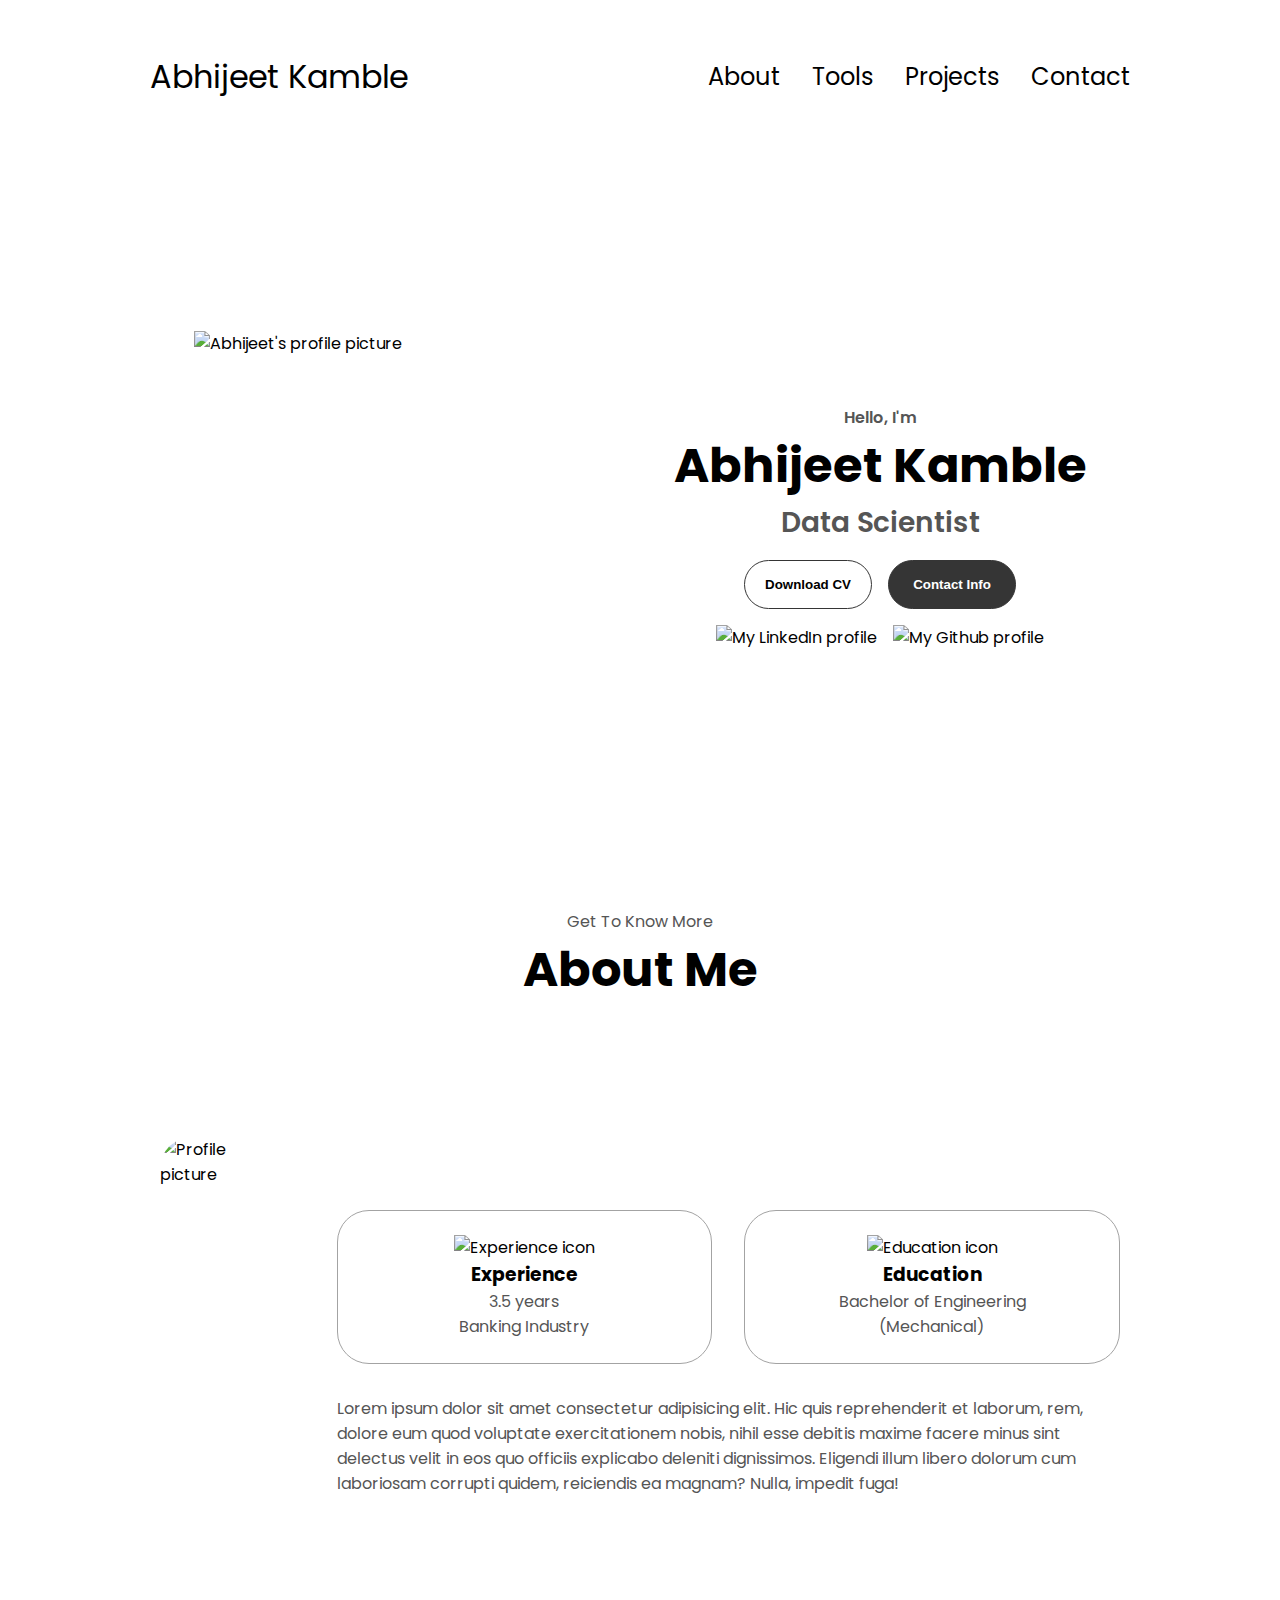
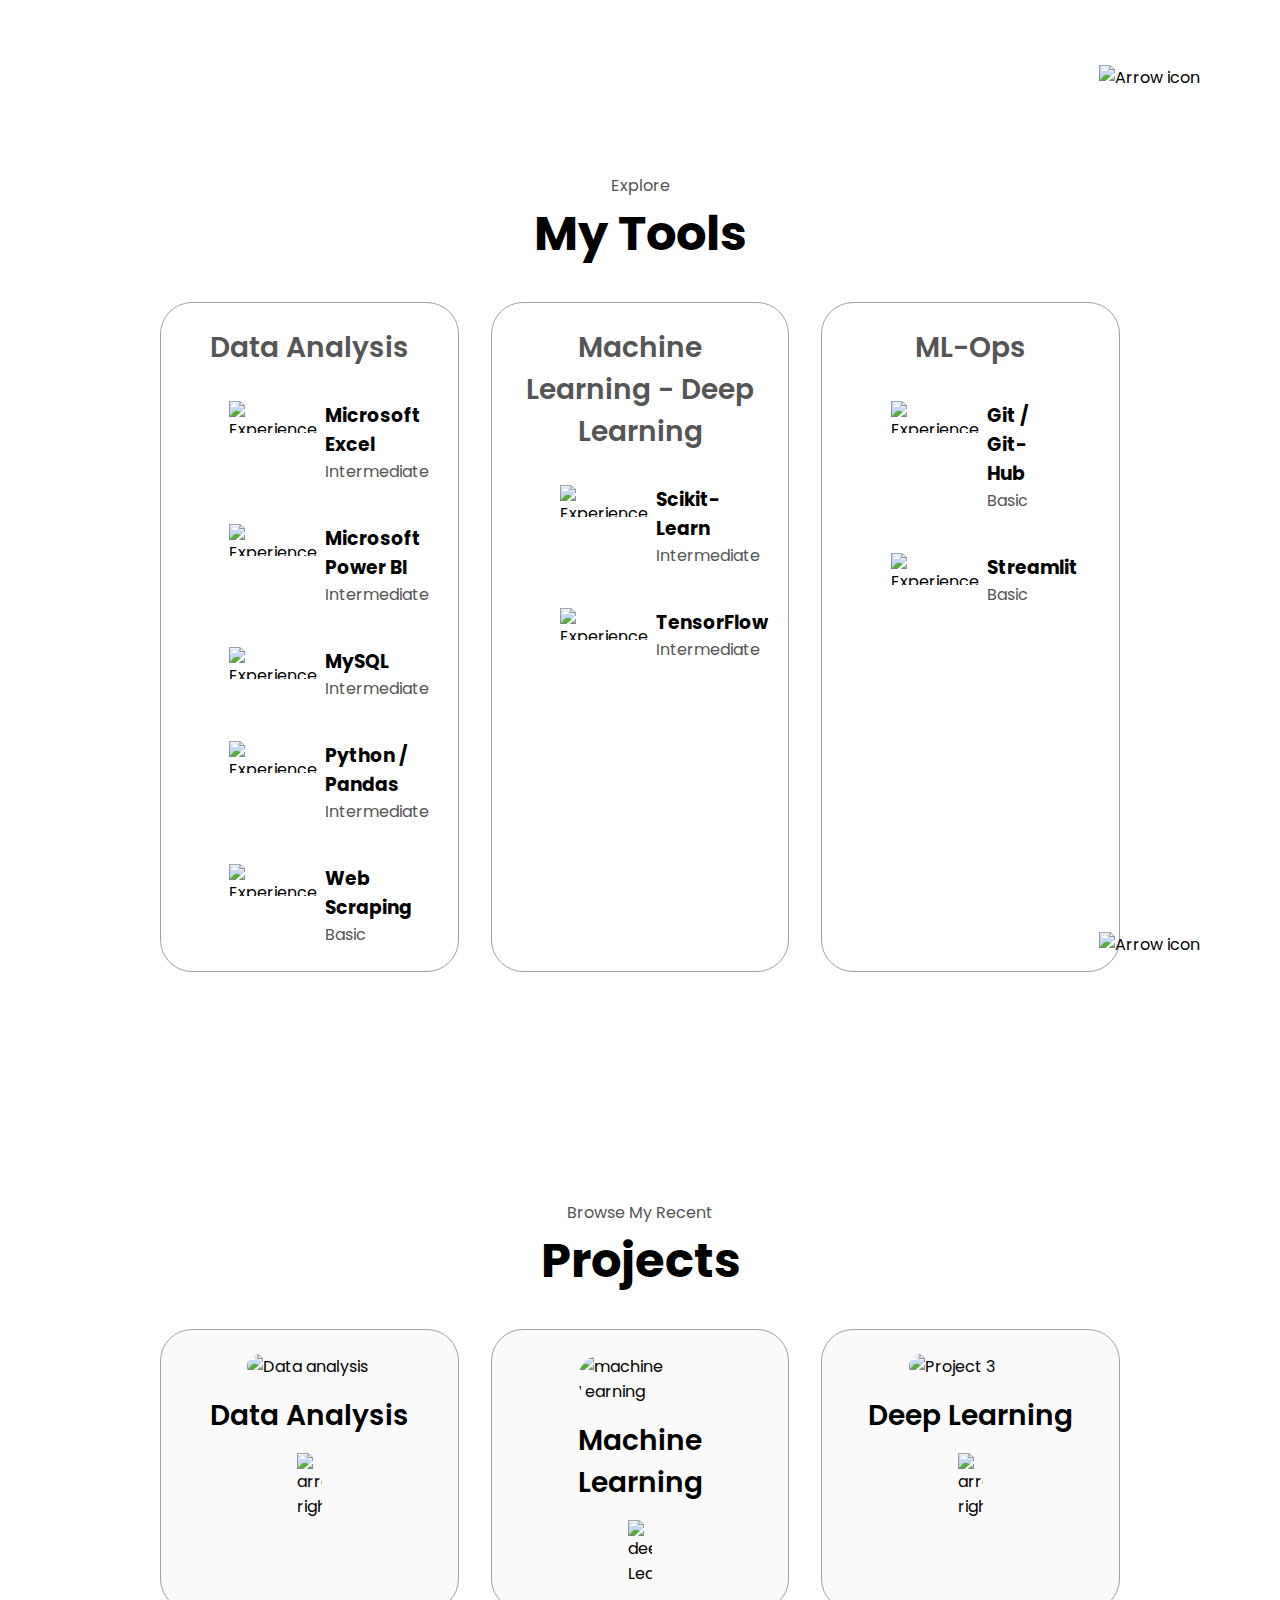
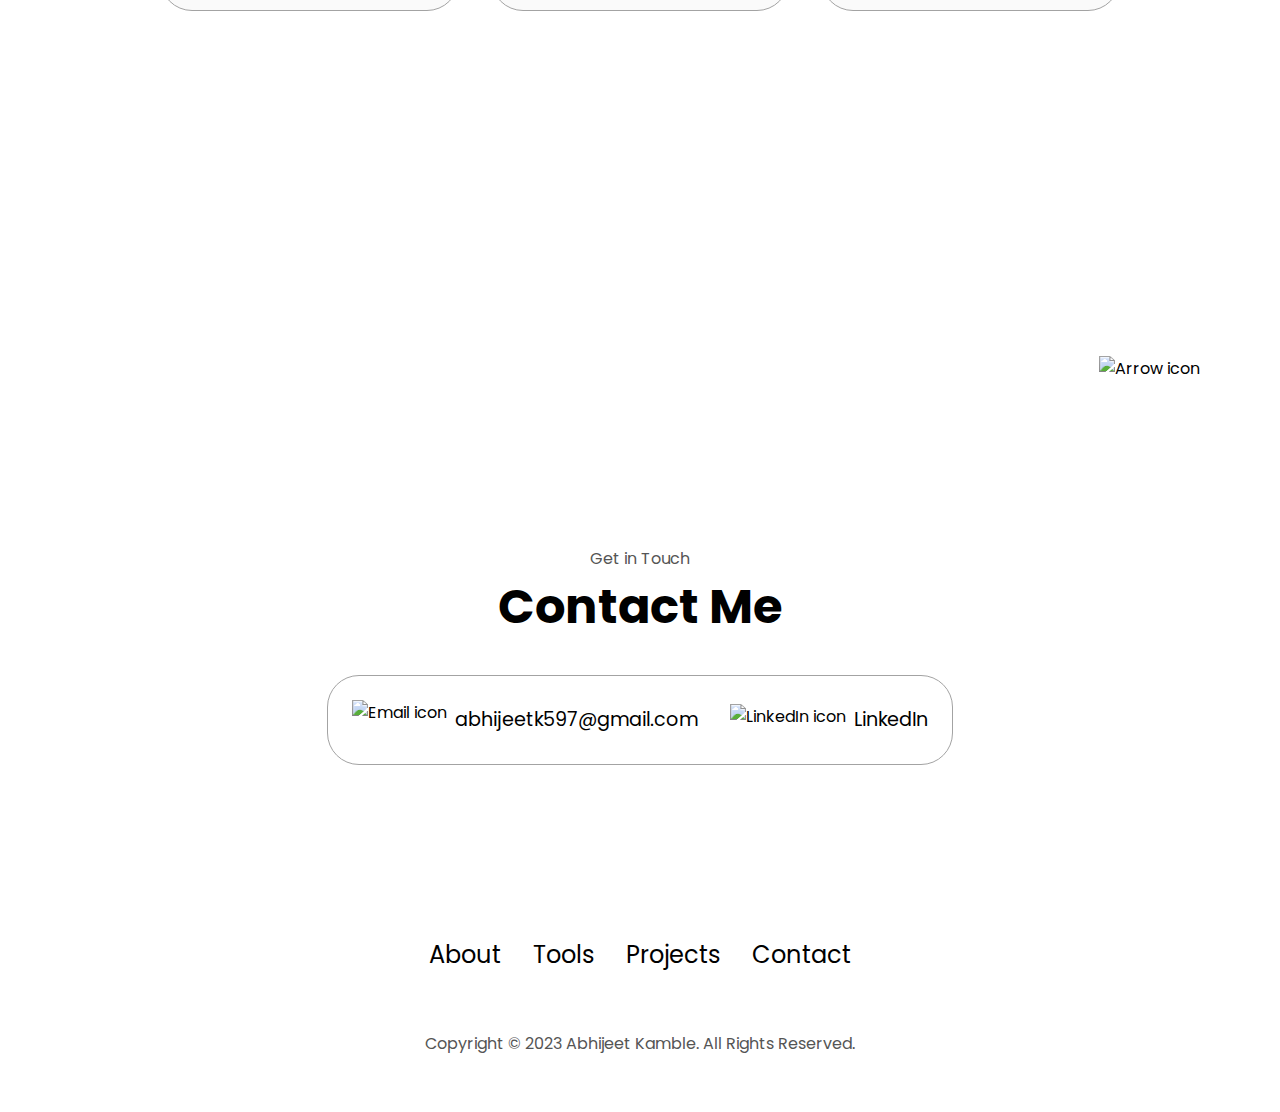
==== index.html @ ee38d115 "dl and ml pages linked" ====
<!DOCTYPE html>
<html lang="en">
  <head>
    <meta charset="UTF-8" />
    <meta http-equiv="X-UA-Compatible" content="IE=edge" />
    <meta name="viewport" content="width=device-width, initial-scale=1.0" />
    <title>My Portfolio</title>
    <link rel="stylesheet" href="style.css" />
    <link rel="stylesheet" href="mediaqueries.css" />
  </head>
  <body>
    <nav id="desktop-nav">
      <div class="logo">Abhijeet Kamble</div>
      <div>
        <ul class="nav-links">
          <li><a href="#about">About</a></li>
          <li><a href="#experience">Tools</a></li>
          <li><a href="#projects">Projects</a></li>
          <li><a href="#contact">Contact</a></li>
        </ul>
      </div>
    </nav>
    <nav id="hamburger-nav">
      <div class="logo">John Doe</div>
      <div class="hamburger-menu">
        <div class="hamburger-icon" onclick="toggleMenu()">
          <span></span>
          <span></span>
          <span></span>
        </div>
        <div class="menu-links">
          <li><a href="#about" onclick="toggleMenu()">About</a></li>
          <li><a href="#experience" onclick="toggleMenu()">Tools</a></li>
          <li><a href="#projects" onclick="toggleMenu()">Projects</a></li>
          <li><a href="#contact" onclick="toggleMenu()">Contact</a></li>
        </div>
      </div>
    </nav>
    <section id="profile">
      <div class="section__pic-container">
        <img src="./assets/profile-pic.png" alt="Abhijeet's profile picture" />
      </div>
      <div class="section__text">
        <p class="section__text__p1">Hello, I'm</p>
        <h1 class="title">Abhijeet Kamble</h1>
        <p class="section__text__p2">Data Scientist</p>
        <div class="btn-container">
          <button
            class="btn btn-color-2"
            onclick="window.open('./assets/resume-example.pdf')"
          >
            Download CV
          </button>
          <button class="btn btn-color-1" onclick="location.href='./#contact'">
            Contact Info
          </button>
        </div>
        <div id="socials-container">
          <img
            src="./assets/linkedin.png"
            alt="My LinkedIn profile"
            class="icon"
            onclick="location.href='https://www.linkedin.com/in/abhijeetk597/'"
          />
          <img
            src="./assets/github.png"
            alt="My Github profile"
            class="icon"
            onclick="location.href='https://github.com/abhijeetk597'"
          />
        </div>
      </div>
    </section>
    <section id="about">
      <p class="section__text__p1">Get To Know More</p>
      <h1 class="title">About Me</h1>
      <div class="section-container">
        <div class="section__pic-container">
          <img
            src="./assets/about-pic.png"
            alt="Profile picture"
            class="about-pic"
          />
        </div>
        <div class="about-details-container">
          <div class="about-containers">
            <div class="details-container">
              <img
                src="./assets/experience.png"
                alt="Experience icon"
                class="icon"
              />
              <h3>Experience</h3>
              <p>3.5 years <br />Banking Industry</p>
            </div>
            <div class="details-container">
              <img
                src="./assets/education.png"
                alt="Education icon"
                class="icon"
              />
              <h3>Education</h3>
              <p>Bachelor of Engineering<br />(Mechanical)</p>
            </div>
          </div>
          <div class="text-container">
            <p>
              Lorem ipsum dolor sit amet consectetur adipisicing elit. Hic quis
              reprehenderit et laborum, rem, dolore eum quod voluptate
              exercitationem nobis, nihil esse debitis maxime facere minus sint
              delectus velit in eos quo officiis explicabo deleniti dignissimos.
              Eligendi illum libero dolorum cum laboriosam corrupti quidem,
              reiciendis ea magnam? Nulla, impedit fuga!
            </p>
          </div>
        </div>
      </div>
      <img
        src="./assets/arrow.png"
        alt="Arrow icon"
        class="icon arrow"
        onclick="location.href='./#experience'"
      />
    </section>
    <section id="experience">
      <p class="section__text__p1">Explore</p>
      <h1 class="title">My Tools</h1>
      <div class="experience-details-container">
        <div class="about-containers">
          <div class="details-container">
            <h2 class="experience-sub-title">Data Analysis</h2>
            <div class="article-container">
              <article>
                <img
                  src="./assets/checkmark.png"
                  alt="Experience icon"
                  class="icon"
                />
                <div>
                  <h3>Microsoft Excel</h3>
                  <p>Intermediate</p>
                </div>
              </article>
              <article>
                <img
                  src="./assets/checkmark.png"
                  alt="Experience icon"
                  class="icon"
                />
                <div>
                  <h3>Microsoft Power BI</h3>
                  <p>Intermediate</p>
                </div>
              </article>
              <article>
                <img
                  src="./assets/checkmark.png"
                  alt="Experience icon"
                  class="icon"
                />
                <div>
                  <h3>MySQL</h3>
                  <p>Intermediate</p>
                </div>
              </article>
              <article>
                <img
                  src="./assets/checkmark.png"
                  alt="Experience icon"
                  class="icon"
                />
                <div>
                  <h3>Python / Pandas</h3>
                  <p>Intermediate</p>
                </div>
              </article>
              <article>
                <img
                  src="./assets/checkmark.png"
                  alt="Experience icon"
                  class="icon"
                />
                <div>
                  <h3>Web Scraping</h3>
                  <p>Basic</p>
                </div>
              </article>

            </div>
          </div>
          <div class="details-container">
            <h2 class="experience-sub-title">Machine Learning - Deep Learning</h2>
            <div class="article-container">
              <article>
                <img
                  src="./assets/checkmark.png"
                  alt="Experience icon"
                  class="icon"
                />
                <div>
                  <h3>Scikit-Learn</h3>
                  <p>Intermediate</p>
                </div>
              </article>
              <article>
                <img
                  src="./assets/checkmark.png"
                  alt="Experience icon"
                  class="icon"
                />
                <div>
                  <h3>TensorFlow</h3>
                  <p>Intermediate</p>
                </div>
              </article>

            </div>
          </div>
          <div class="details-container">
            <h2 class="experience-sub-title">ML-Ops</h2>
            <div class="article-container">
              <article>
                <img
                  src="./assets/checkmark.png"
                  alt="Experience icon"
                  class="icon"
                />
                <div>
                  <h3>Git / Git-Hub</h3>
                  <p>Basic</p>
                </div>
              </article>
              <article>
                <img
                  src="./assets/checkmark.png"
                  alt="Experience icon"
                  class="icon"
                />
                <div>
                  <h3>Streamlit</h3>
                  <p>Basic</p>
                </div>
              </article>

            </div>
          </div>
        </div>
      </div>
      <img
        src="./assets/arrow.png"
        alt="Arrow icon"
        class="icon arrow"
        onclick="location.href='./#projects'"
      />
    </section>
    <section id="projects">
      <p class="section__text__p1">Browse My Recent</p>
      <h1 class="title">Projects</h1>
      <div class="experience-details-container">
        <div class="about-containers">
          <div class="details-container color-container">
            <div class="article-container">
              <img
                src="./assets/da.png"
                alt="Data analysis"
                class="project-img"
              />
            </div>
            <h2 class="experience-sub-title project-title">Data Analysis</h2>
            <div class="btn-container">
                <img 
                  src="./assets/arrow-right.png"
                  alt="arrow-right" 
                  class="next"
                  onclick="location.href='da.html', target='_blank'">
            </div>
          </div>
          <div class="details-container color-container">
            <div class="article-container">
              <img
                src="./assets/ml.png"
                alt="machine Learning"
                class="project-img"
              />
            </div>
            <h2 class="experience-sub-title project-title">Machine Learning</h2>
            <div class="btn-container">
              <img 
                  src="./assets/arrow-right.png"
                  alt="deep Learning" 
                  class="next"
                  onclick="location.href='ml.html', target='_blank'">
            </div>
          </div>
          <div class="details-container color-container">
            <div class="article-container">
              <img
                src="./assets/dl.png"
                alt="Project 3"
                class="project-img"
              />
            </div>
            <h2 class="experience-sub-title project-title">Deep Learning</h2>
            <div class="btn-container">
              <img 
              src="./assets/arrow-right.png"
              alt="arrow-right" 
              class="next"
              onclick="location.href='dl.html', target='_blank'">
              
            </div>
          </div>
        </div>
      </div>
      <img
        src="./assets/arrow.png"
        alt="Arrow icon"
        class="icon arrow"
        onclick="location.href='./#contact'"
      />
    </section>
    <section id="contact">
      <p class="section__text__p1">Get in Touch</p>
      <h1 class="title">Contact Me</h1>
      <div class="contact-info-upper-container">
        <div class="contact-info-container">
          <img
            src="./assets/email.png"
            alt="Email icon"
            class="icon contact-icon email-icon"
          />
          <p><a href="mailto:abhijeetk597@gmail.com">abhijeetk597@gmail.com</a></p>
        </div>
        <div class="contact-info-container">
          <img
            src="./assets/linkedin.png"
            alt="LinkedIn icon"
            class="icon contact-icon"
          />
          <p><a href="https://www.linkedin.com/abhijeetk597">LinkedIn</a></p>
        </div>
      </div>
    </section>
    <footer>
      <nav>
        <div class="nav-links-container">
          <ul class="nav-links">
            <li><a href="#about">About</a></li>
            <li><a href="#experience">Tools</a></li>
            <li><a href="#projects">Projects</a></li>
            <li><a href="#contact">Contact</a></li>
          </ul>
        </div>
      </nav>
      <p>Copyright &#169; 2023 Abhijeet Kamble. All Rights Reserved.</p>
    </footer>
    <script src="script.js"></script>
  </body>
</html>
---- style.css ----
/* GENERAL */

@import url("https://fonts.googleapis.com/css2?family=Poppins:wght@300;400;500;600&display=swap");

* {
  margin: 0;
  padding: 0;
}

body {
  font-family: "Poppins", sans-serif;
}

html {
  scroll-behavior: smooth;
}

p {
  color: rgb(85, 85, 85);
}

/* TRANSITION */

a,
.btn {
  transition: all 300ms ease;
}

/* DESKTOP NAV */

nav,
.nav-links {
  display: flex;
}

nav {
  justify-content: space-around;
  align-items: center;
  height: 17vh;
}

.nav-links {
  gap: 2rem;
  list-style: none;
  font-size: 1.5rem;
}

a {
  color: black;
  text-decoration: none;
  text-decoration-color: white;
}

a:hover {
  color: grey;
  text-decoration: underline;
  text-underline-offset: 1rem;
  text-decoration-color: rgb(181, 181, 181);
}

.logo {
  font-size: 2rem;
}

.logo:hover {
  cursor: default;
}

/* HAMBURGER MENU */

#hamburger-nav {
  display: none;
}

.hamburger-menu {
  position: relative;
  display: inline-block;
}

.hamburger-icon {
  display: flex;
  flex-direction: column;
  justify-content: space-between;
  height: 24px;
  width: 30px;
  cursor: pointer;
}

.hamburger-icon span {
  width: 100%;
  height: 2px;
  background-color: black;
  transition: all 0.3 ease-in-out;
}

.menu-links {
  position: absolute;
  top: 100%;
  right: 0;
  background-color: white;
  width: fit-content;
  max-height: 0;
  overflow: hidden;
  transition: all 0.3 ease-in-out;
}

.menu-links a {
  display: block;
  padding: 10px;
  text-align: center;
  font-size: 1.5rem;
  color: black;
  text-decoration: none;
  transition: all 0.3 ease-in-out;
}

.menu-links li {
  list-style: none;
}

.menu-links.open {
  max-height: 300px;
}

.hamburger-icon.open span:first-child {
  transform: rotate(45deg) translate(10px, 5px);
}

.hamburger-icon.open span:nth-child(2) {
  opacity: 0;
}

.hamburger-icon.open span:last-child {
  transform: rotate(-45deg) translate(10px, -5px);
}

.hamburger-icon span:first-child {
  transform: none;
}

.hamburger-icon span:first-child {
  opacity: 1;
}

.hamburger-icon span:first-child {
  transform: none;
}

/* SECTIONS */

section {
  padding-top: 4vh;
  height: 96vh;
  margin: 0 10rem;
  box-sizing: border-box;
  min-height: fit-content;
}

.section-container {
  display: flex;
}

/* PROFILE SECTION */

#profile {
  display: flex;
  justify-content: center;
  gap: 5rem;
  height: 80vh;
}

.section__pic-container {
  display: flex;
  height: 400px;
  width: 400px;
  margin: auto 0;
}

.section__text {
  align-self: center;
  text-align: center;
}

.section__text p {
  font-weight: 600;
}

.section__text__p1 {
  text-align: center;
}

.section__text__p2 {
  font-size: 1.75rem;
  margin-bottom: 1rem;
}

.title {
  font-size: 3rem;
  text-align: center;
}

#socials-container {
  display: flex;
  justify-content: center;
  margin-top: 1rem;
  gap: 1rem;
}

/* ICONS */

.icon {
  cursor: pointer;
  height: 2rem;
}

/* BUTTONS */

.btn-container {
  display: flex;
  justify-content: center;
  gap: 1rem;
}

.btn {
  font-weight: 600;
  transition: all 300ms ease;
  padding: 1rem;
  width: 8rem;
  border-radius: 2rem;
}

.btn-color-1,
.btn-color-2 {
  border: rgb(53, 53, 53) 0.1rem solid;
}

.btn-color-1:hover,
.btn-color-2:hover {
  cursor: pointer;
}

.btn-color-1,
.btn-color-2:hover {
  background: rgb(53, 53, 53);
  color: white;
}

.btn-color-1:hover {
  background: rgb(0, 0, 0);
}

.btn-color-2 {
  background: none;
}

.btn-color-2:hover {
  border: rgb(255, 255, 255) 0.1rem solid;
}

.btn-container {
  gap: 1rem;
}

/* ABOUT SECTION */

#about {
  position: relative;
}

.about-containers {
  gap: 2rem;
  margin-bottom: 2rem;
  margin-top: 2rem;
}

.about-details-container {
  justify-content: center;
  flex-direction: column;
}

.about-containers,
.about-details-container {
  display: flex;
}

.about-pic {
  border-radius: 2rem;
}

.arrow {
  position: absolute;
  right: -5rem;
  bottom: 2.5rem;
}

.details-container {
  padding: 1.5rem;
  flex: 1;
  background: white;
  border-radius: 2rem;
  border: rgb(53, 53, 53) 0.1rem solid;
  border-color: rgb(163, 163, 163);
  text-align: center;
}

.section-container {
  gap: 4rem;
  height: 80%;
}

.section__pic-container {
  height: 400px;
  width: 400px;
  margin: auto 0;
}

/* EXPERIENCE SECTION */

#experience {
  position: relative;
}

.experience-sub-title {
  color: rgb(85, 85, 85);
  font-weight: 600;
  font-size: 1.75rem;
  margin-bottom: 2rem;
}

.experience-details-container {
  display: flex;
  justify-content: center;
  flex-direction: column;
}

.article-container {
  display: flex;
  text-align: initial;
  flex-wrap: wrap;
  flex-direction: row;
  gap: 2.5rem;
  justify-content: space-around;
}

article {
  display: flex;
  width: 10rem;
  justify-content: flex-start;
  gap: 0.5rem;
}

article .icon {
  cursor: default;
}

/* PROJECTS SECTION */

#projects {
  position: relative;
  margin-top: 10rem;
}

.color-container {
  border-color: rgb(163, 163, 163);
  background: rgb(250, 250, 250);
}

.project-img {
  border-radius: 2rem;
  width: 50%;
  height: 50%;
}

.project-title {
  margin: 1rem;
  color: black;
}

.project-btn {
  color: black;
  border-color: rgb(163, 163, 163);
}

.next {
  width: 10%;
  height: 10%;
}
/* CONTACT */

#contact {
  display: flex;
  justify-content: center;
  flex-direction: column;
  height: 50vh;
}

.contact-info-upper-container {
  display: flex;
  justify-content: center;
  border-radius: 2rem;
  border: rgb(53, 53, 53) 0.1rem solid;
  border-color: rgb(163, 163, 163);
  background: (250, 250, 250);
  margin: 2rem auto;
  padding: 0.5rem;
}

.contact-info-container {
  display: flex;
  align-items: center;
  justify-content: center;
  gap: 0.5rem;
  margin: 1rem;
}

.contact-info-container p {
  font-size: larger;
}

.contact-icon {
  cursor: default;
}

.email-icon {
  height: 2.5rem;
}

/* FOOTER SECTION */

footer {
  height: 26vh;
  margin: 0 1rem;
}

footer p {
  text-align: center;
}

/* Data Analysis */
.back {
  width: 40px;
  height: 40px;
}
---- mediaqueries.css ----
@media screen and (max-width: 1200px) {
    #desktop-nav{
        display: none;
    }
    #hamburger-nav{
        display: flex;
    }
}
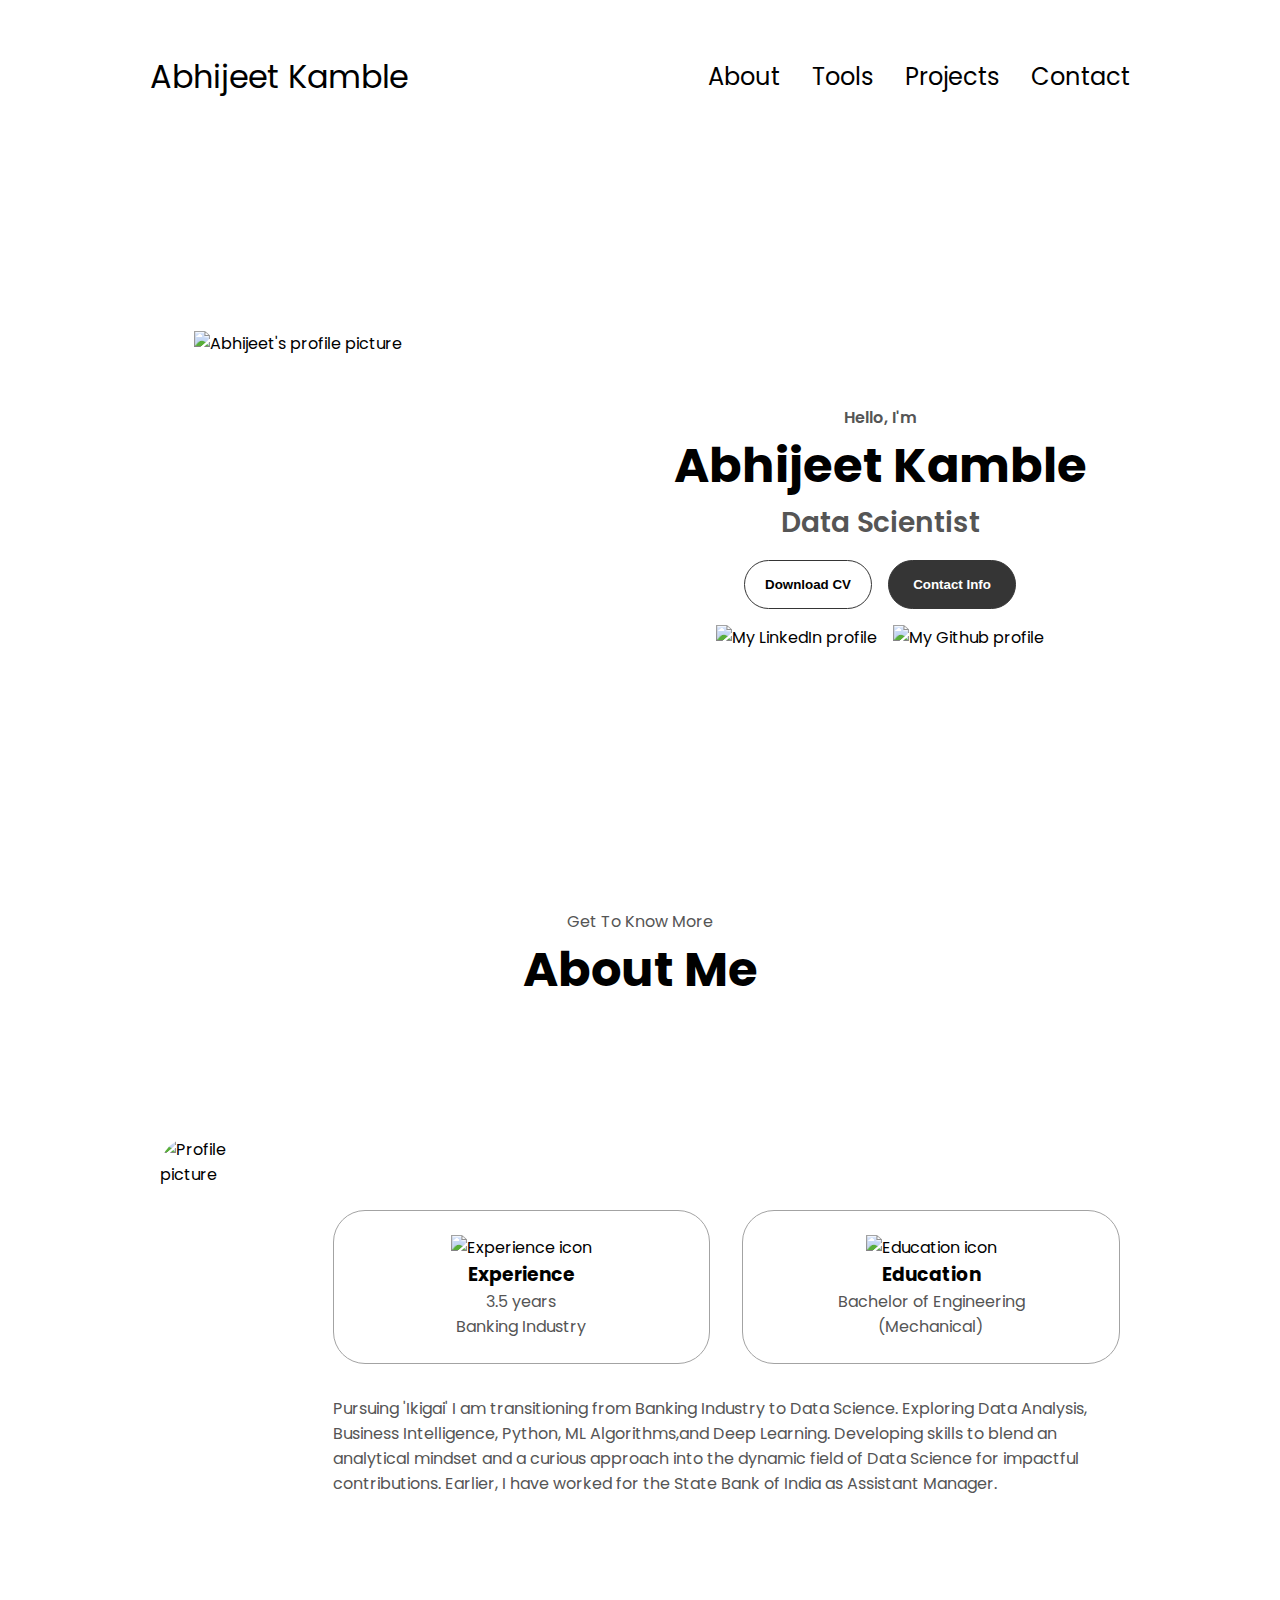
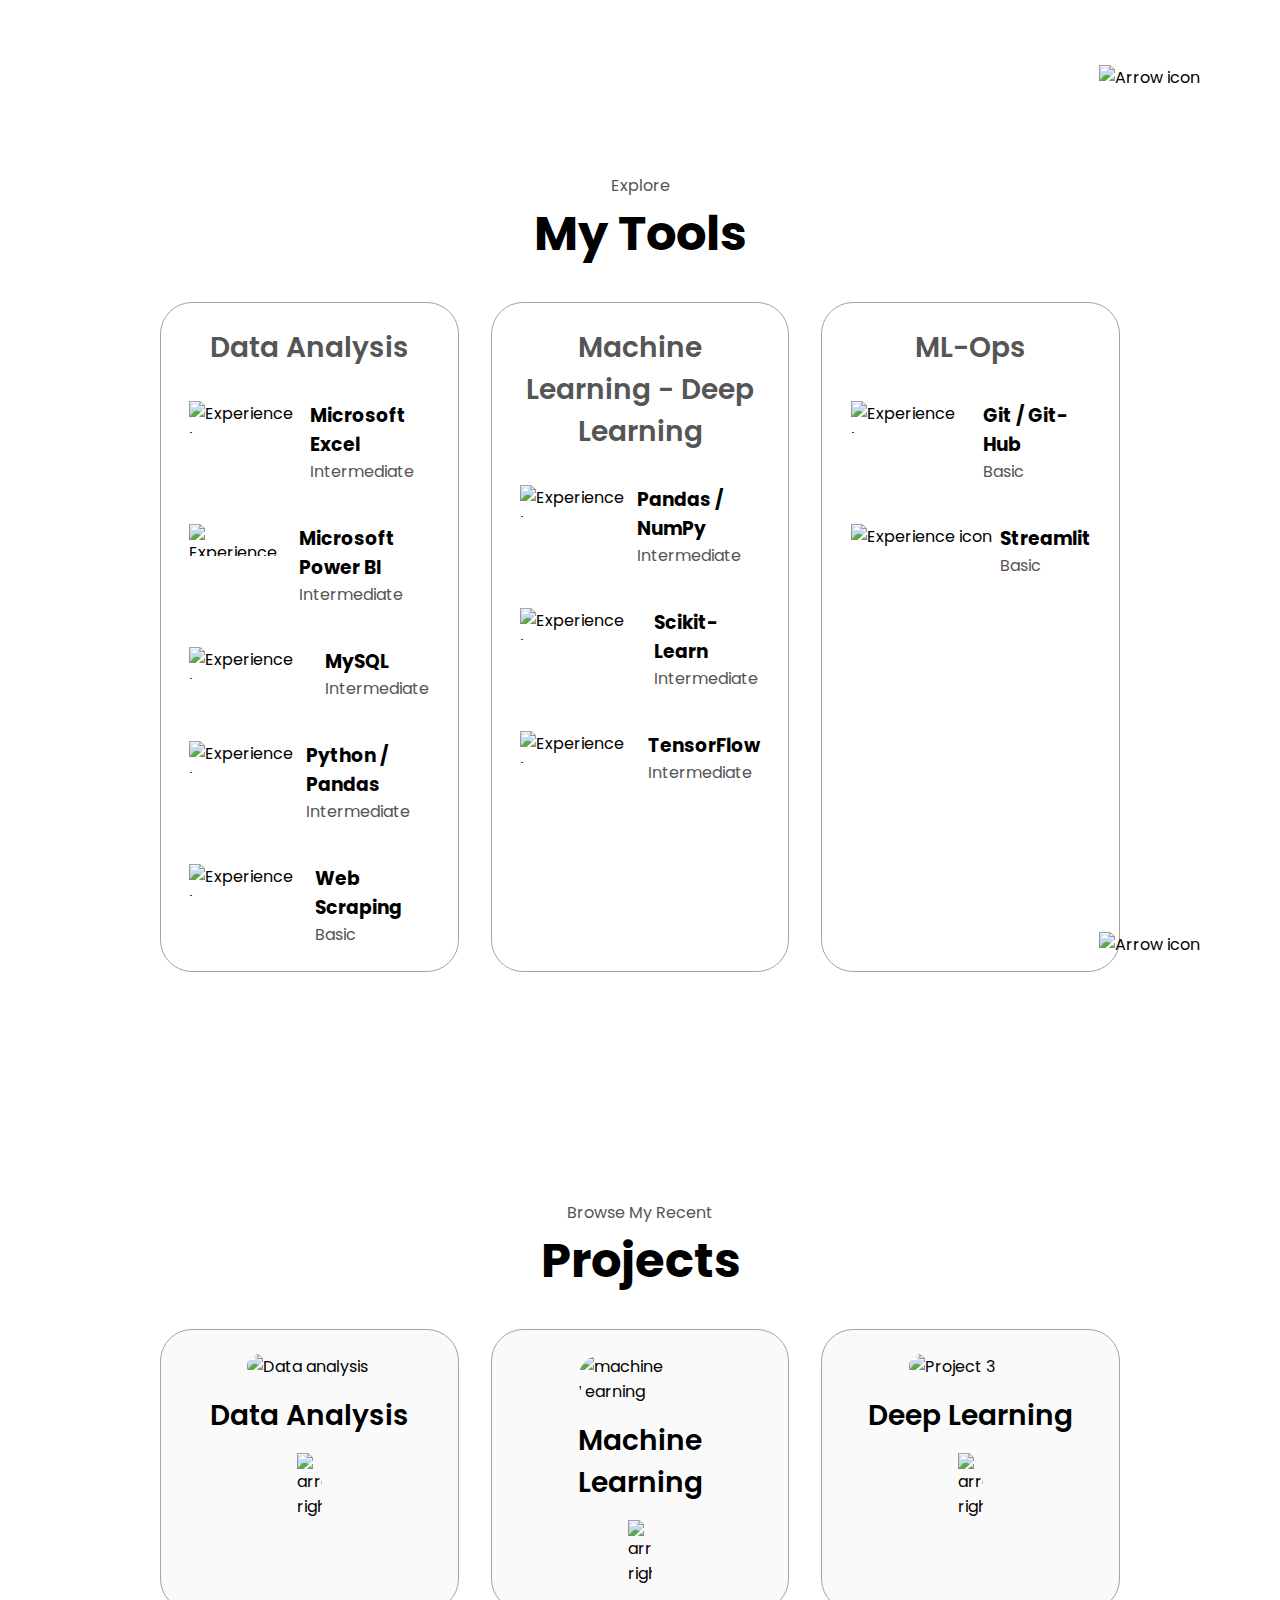
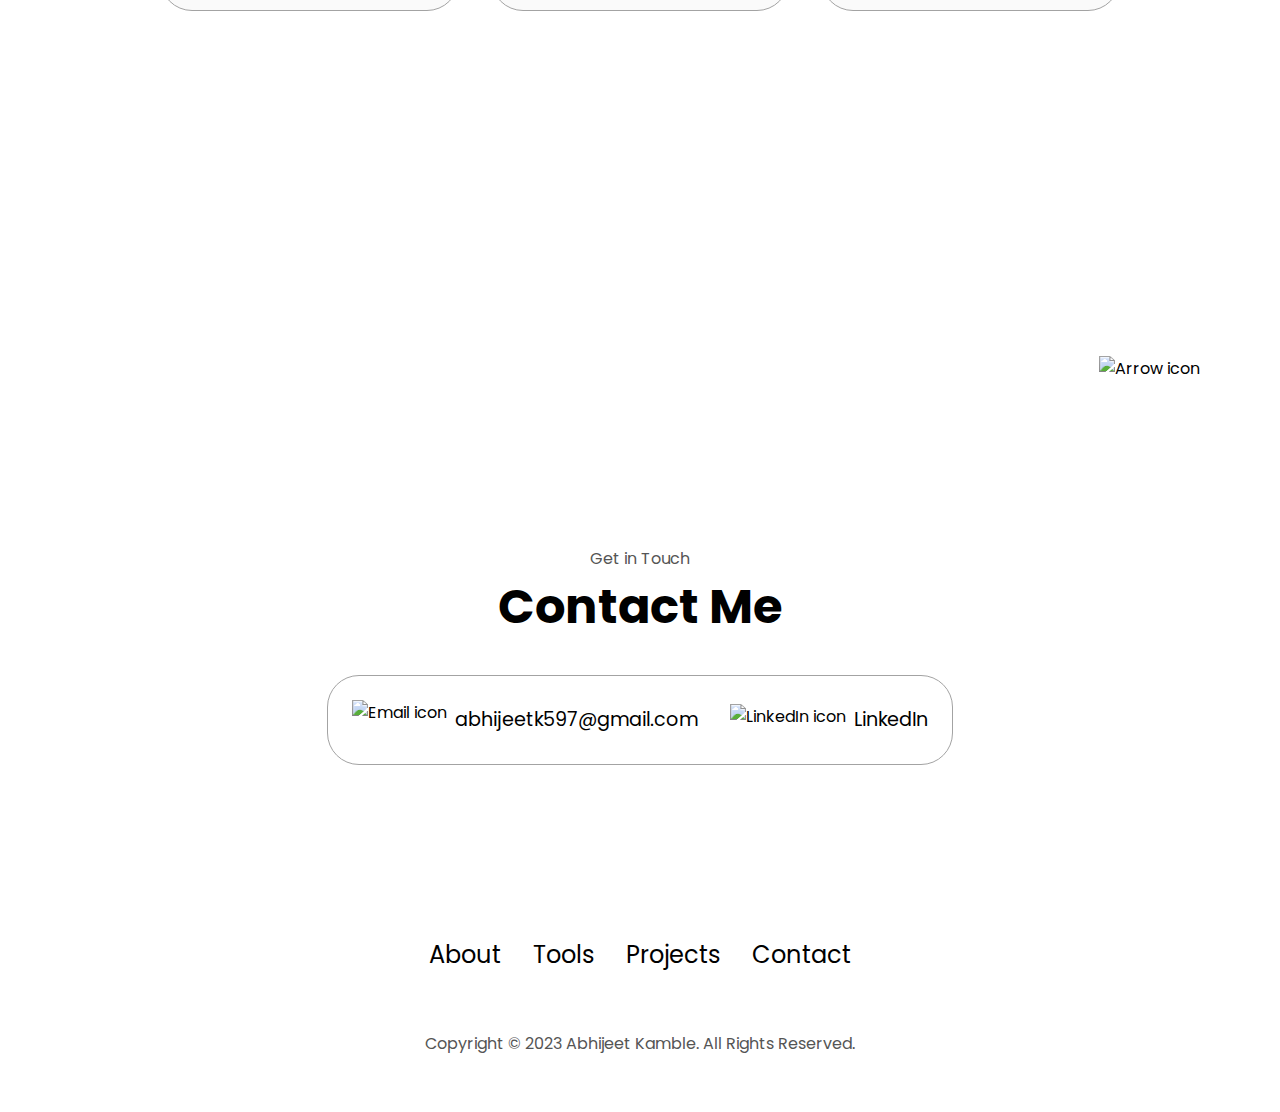
==== commit 0635b4dc: "update 9" ====
--- a/index.html
+++ b/index.html
@@ -105,16 +105,38 @@
           </div>
           <div class="text-container">
             <p>
-              Lorem ipsum dolor sit amet consectetur adipisicing elit. Hic quis
-              reprehenderit et laborum, rem, dolore eum quod voluptate
-              exercitationem nobis, nihil esse debitis maxime facere minus sint
-              delectus velit in eos quo officiis explicabo deleniti dignissimos.
-              Eligendi illum libero dolorum cum laboriosam corrupti quidem,
-              reiciendis ea magnam? Nulla, impedit fuga!
+              Pursuing 'Ikigai'
+
+              I am transitioning from Banking Industry to Data Science. Exploring 
+              Data Analysis, Business Intelligence, Python, ML Algorithms,and Deep 
+              Learning. Developing skills to blend an analytical mindset and a curious
+              approach into the dynamic field of Data Science for impactful contributions.
+
+              Earlier, I have worked for the State Bank of India as Assistant Manager.
             </p>
           </div>
         </div>
       </div>
+      <!-- <details>
+        <summary>
+          <p class="section__text__p2"> My Certifications</p>
+          <span class="icon">👇</span>
+        </summary>
+        <p>
+          <table>
+            <tr>
+              <td>Certification</td>
+              <td>Issued By</td>
+            </tr>
+            <tr>
+              <td>Supervised Machine Learning: Regression and Classification</td>
+              <td>DeepLearning.AI</td>
+            </tr>
+            <tr></tr>
+            <tr></tr>
+          </table>
+        </p>
+      </details> -->
       <img
         src="./assets/arrow.png"
         alt="Arrow icon"
@@ -198,6 +220,17 @@
                   class="icon"
                 />
                 <div>
+                  <h3>Pandas / NumPy</h3>
+                  <p>Intermediate</p>
+                </div>
+              </article>
+              <article>
+                <img
+                  src="./assets/checkmark.png"
+                  alt="Experience icon"
+                  class="icon"
+                />
+                <div>
                   <h3>Scikit-Learn</h3>
                   <p>Intermediate</p>
                 </div>
@@ -287,7 +320,7 @@
             <div class="btn-container">
               <img 
                   src="./assets/arrow-right.png"
-                  alt="deep Learning" 
+                  alt="arrow-right" 
                   class="next"
                   onclick="location.href='ml.html', target='_blank'">
             </div>
--- a/style.css
+++ b/style.css
@@ -314,6 +314,30 @@
   margin: auto 0;
 }
 
+details {
+  user-select: none;
+}
+
+details>summary span.icon {
+  width: 24px;
+  height: 24px;
+  transition: all 0.3s;
+  margin-left: auto;
+}
+
+details[open] summary span.icon {
+  transform: rotate(180deg);
+}
+
+summary {
+  display: flex;
+  cursor: pointer;
+}
+
+summary::-webkit-details-marker {
+  display: none;
+}
+
 /* EXPERIENCE SECTION */
 
 #experience {
@@ -344,7 +368,7 @@
 
 article {
   display: flex;
-  width: 10rem;
+  width: 15rem;
   justify-content: flex-start;
   gap: 0.5rem;
 }
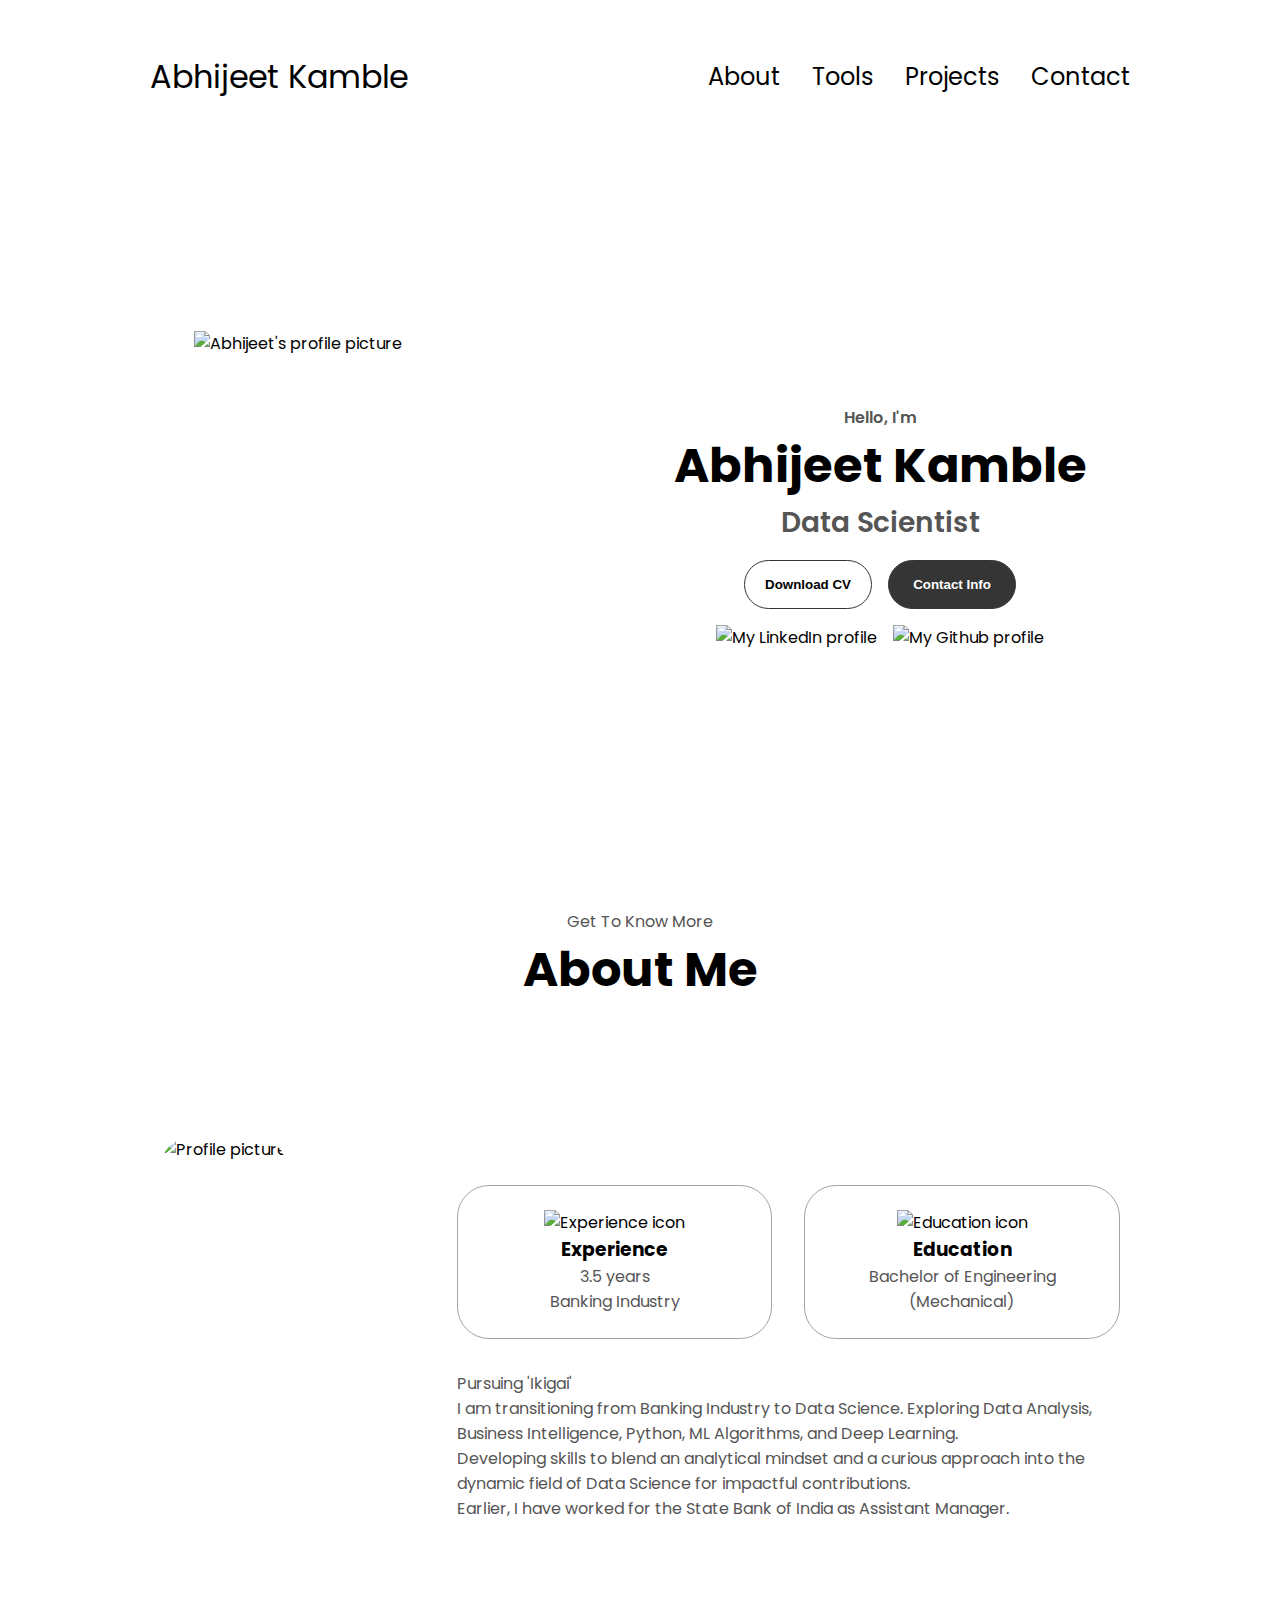
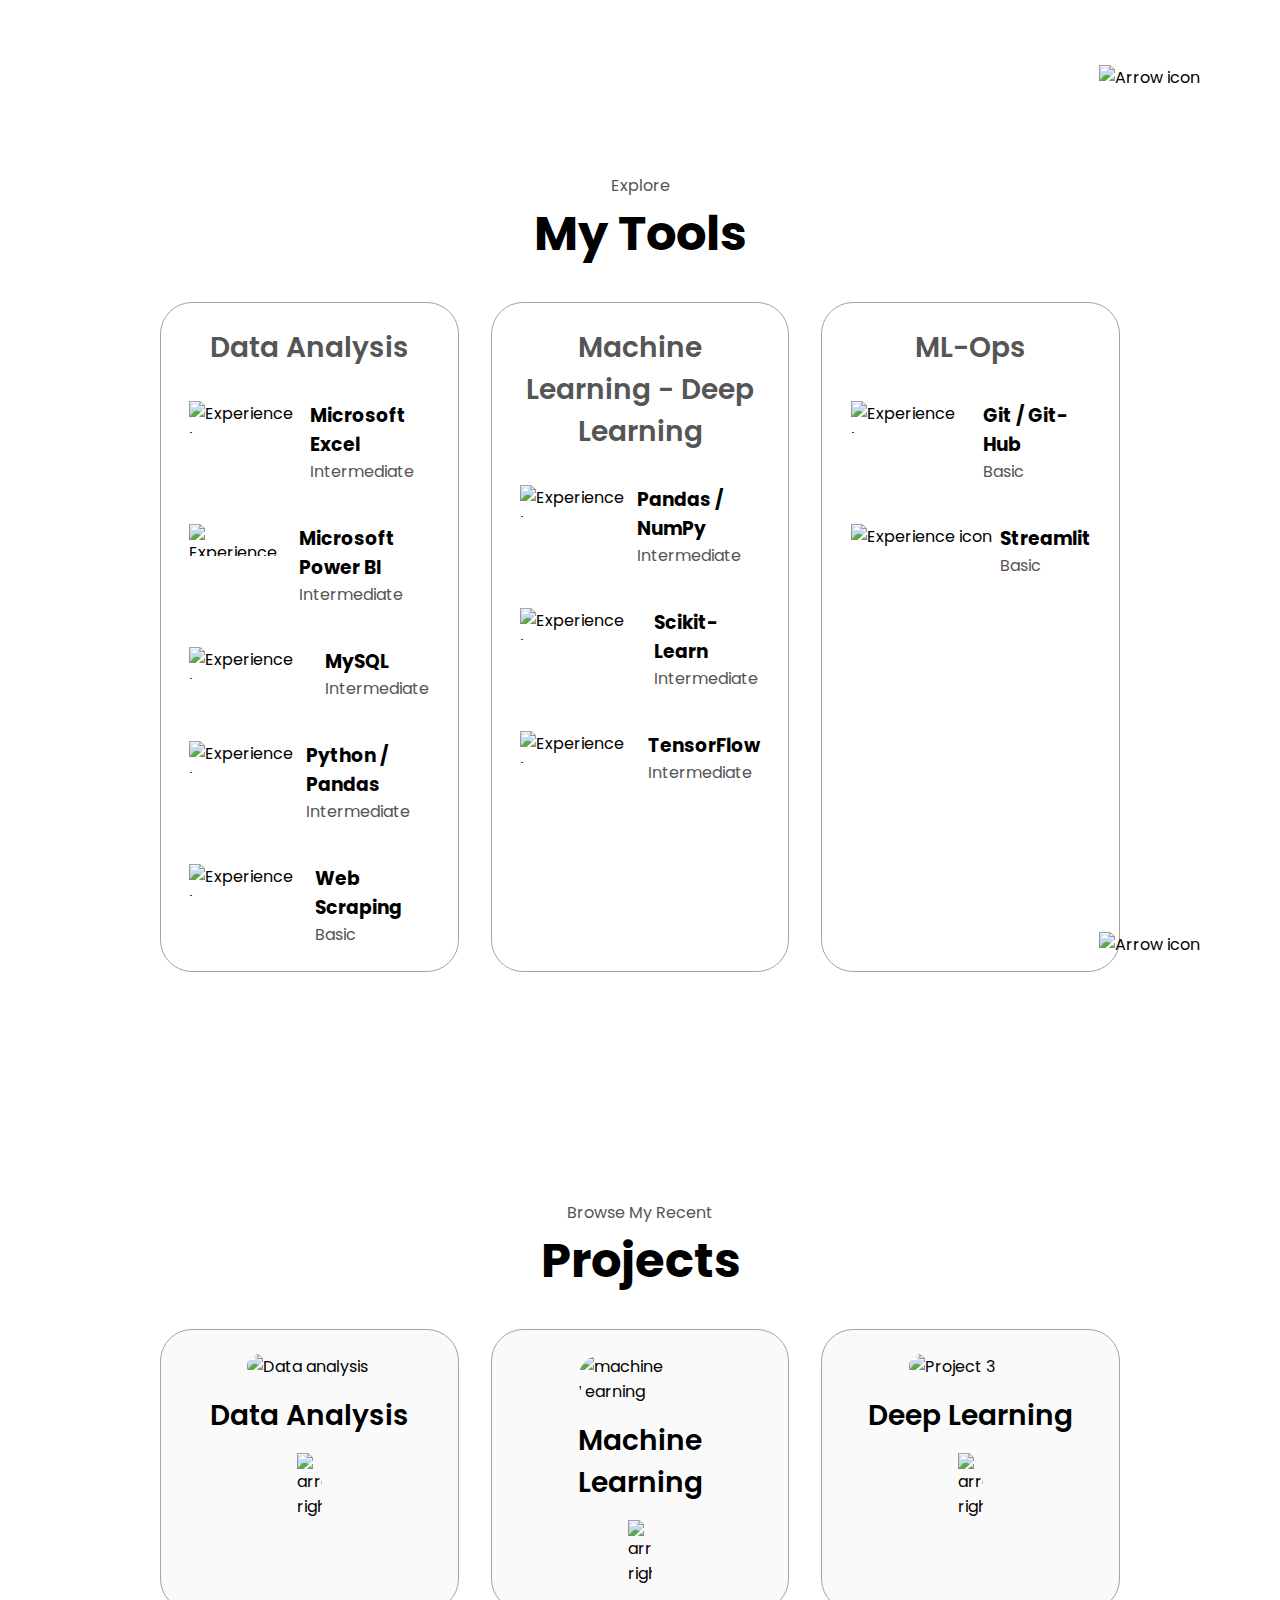
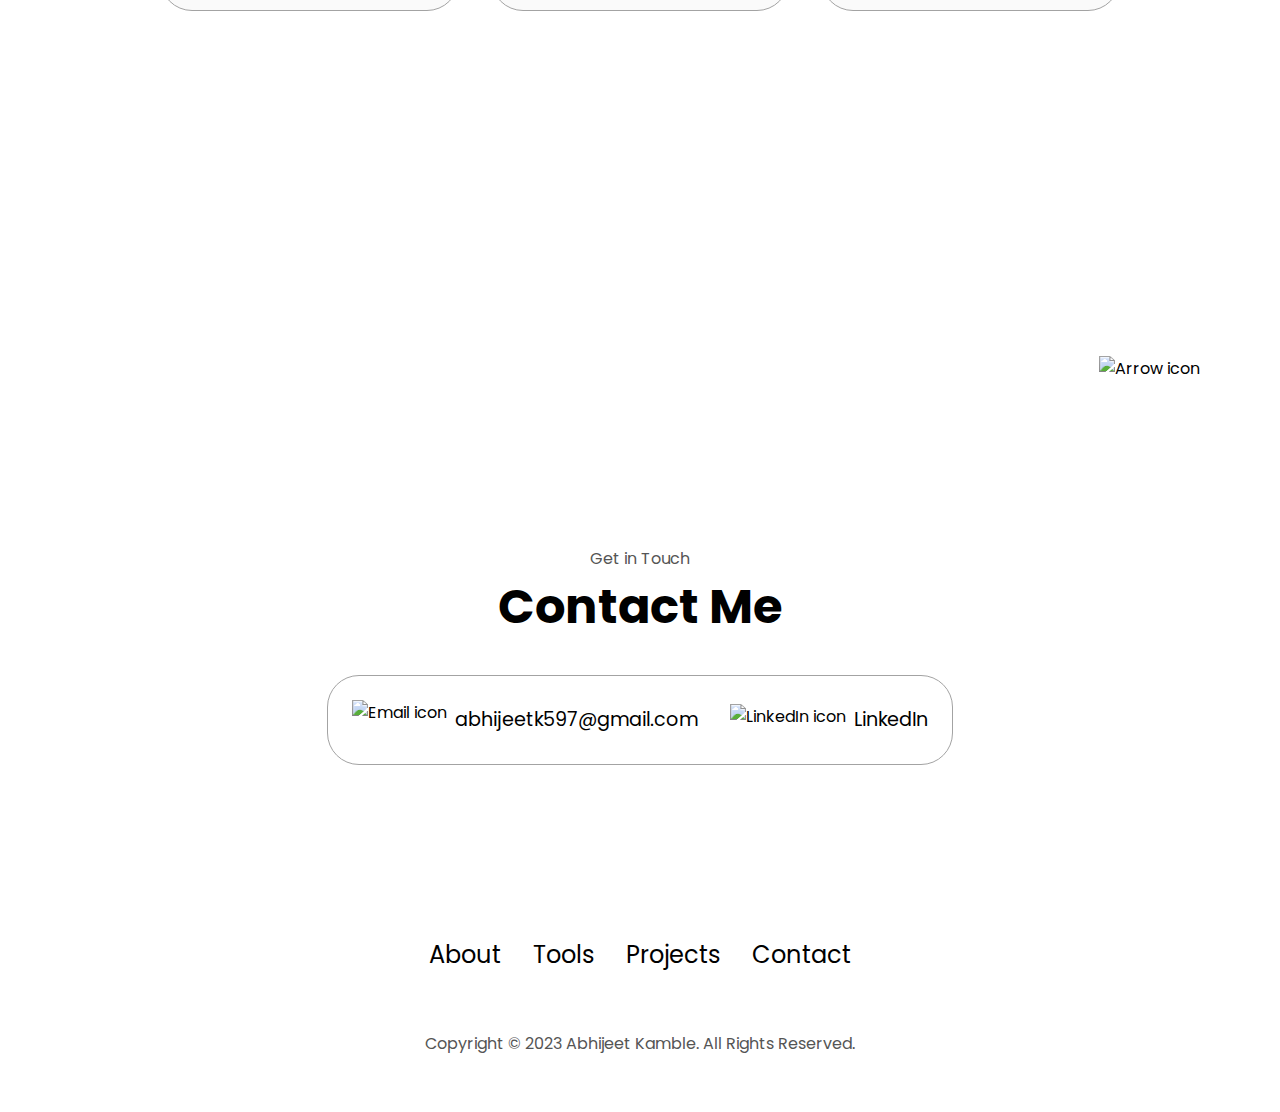
==== commit 59c55070: "update 11" ====
--- a/index.html
+++ b/index.html
@@ -104,16 +104,14 @@
             </div>
           </div>
           <div class="text-container">
-            <p>
-              Pursuing 'Ikigai'
+            <p>Pursuing 'Ikigai'</p>
+            <p>I am transitioning from Banking Industry to Data Science. Exploring 
+              Data Analysis, Business Intelligence, Python, ML Algorithms, and Deep 
+              Learning. </p><p>Developing skills to blend an analytical mindset and a curious
+              approach into the dynamic field of Data Science for impactful contributions.</p>
+            <p>Earlier, I have worked for the State Bank of India as Assistant Manager.    
+            </p>
 
-              I am transitioning from Banking Industry to Data Science. Exploring 
-              Data Analysis, Business Intelligence, Python, ML Algorithms,and Deep 
-              Learning. Developing skills to blend an analytical mindset and a curious
-              approach into the dynamic field of Data Science for impactful contributions.
-
-              Earlier, I have worked for the State Bank of India as Assistant Manager.
-            </p>
           </div>
         </div>
       </div>
@@ -370,7 +368,7 @@
             alt="LinkedIn icon"
             class="icon contact-icon"
           />
-          <p><a href="https://www.linkedin.com/abhijeetk597">LinkedIn</a></p>
+          <p><a href="https://www.linkedin.com/in/abhijeetk597/">LinkedIn</a></p>
         </div>
       </div>
     </section>
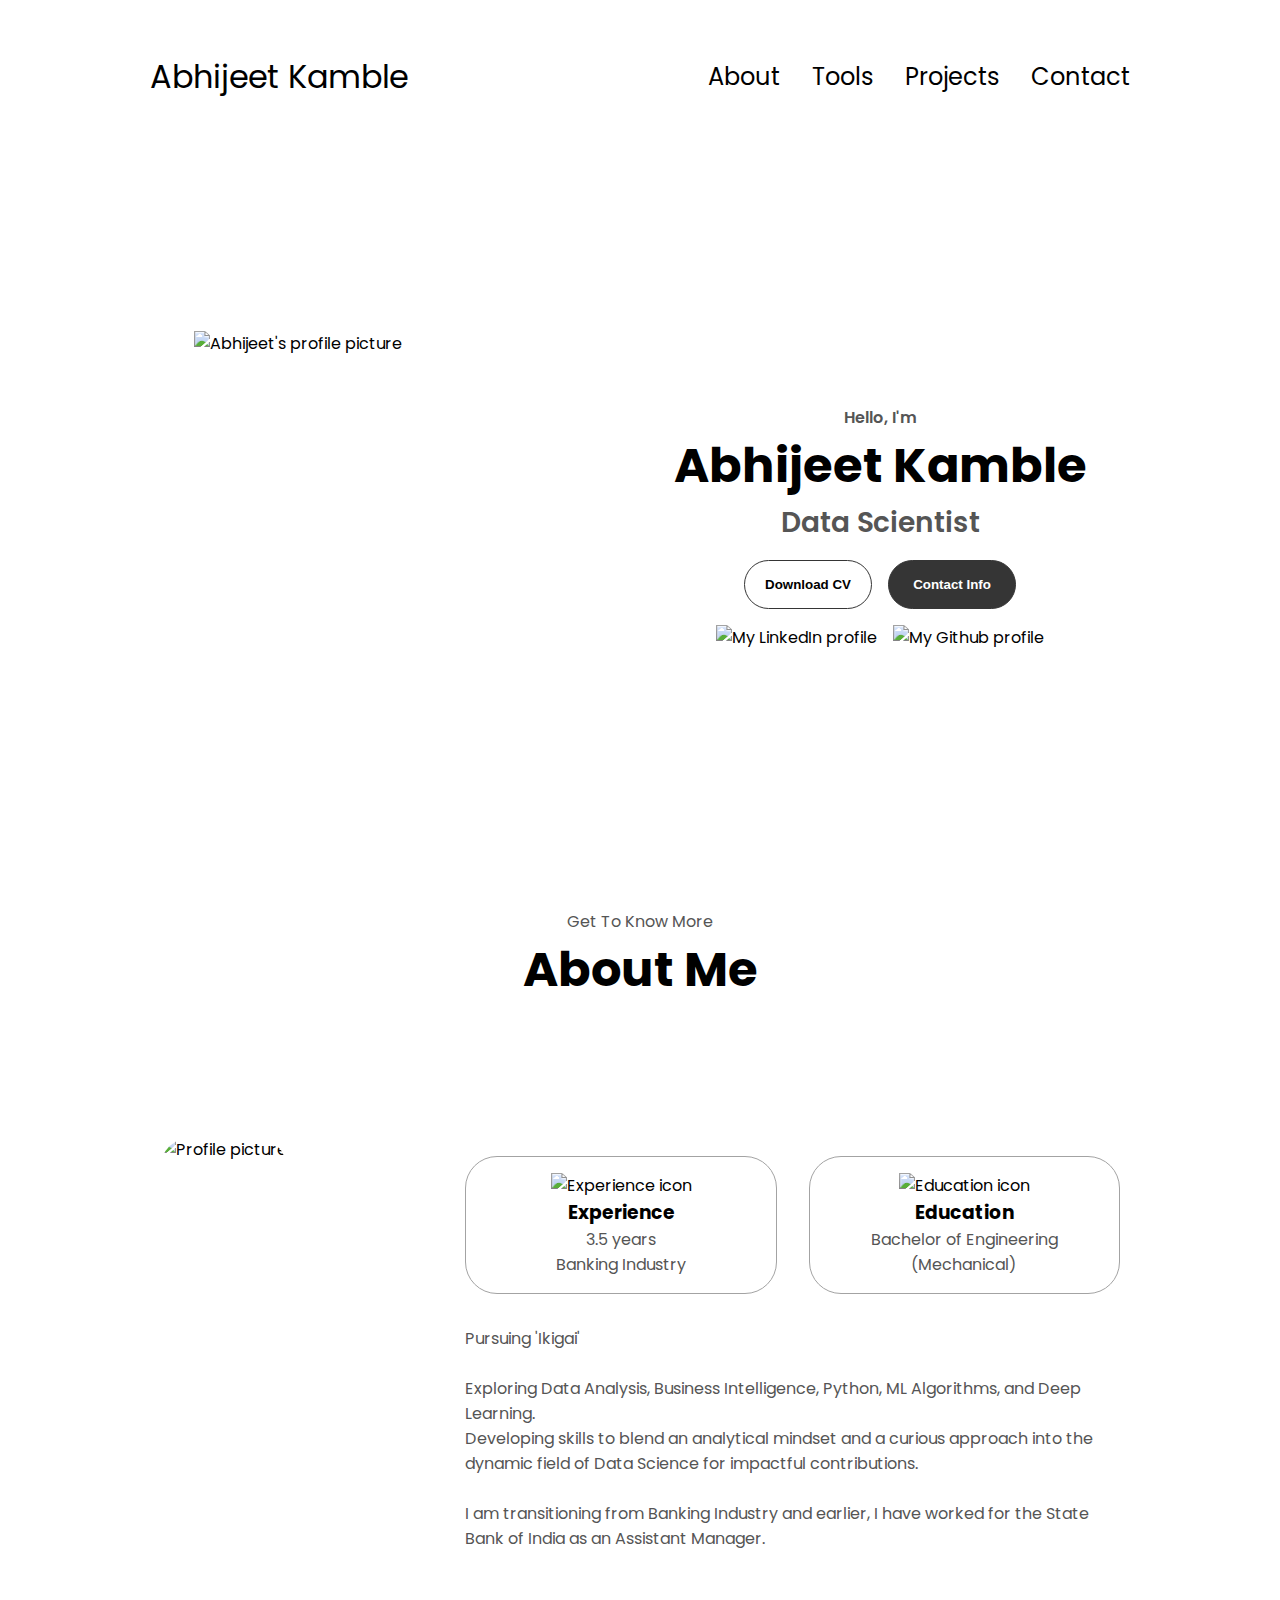
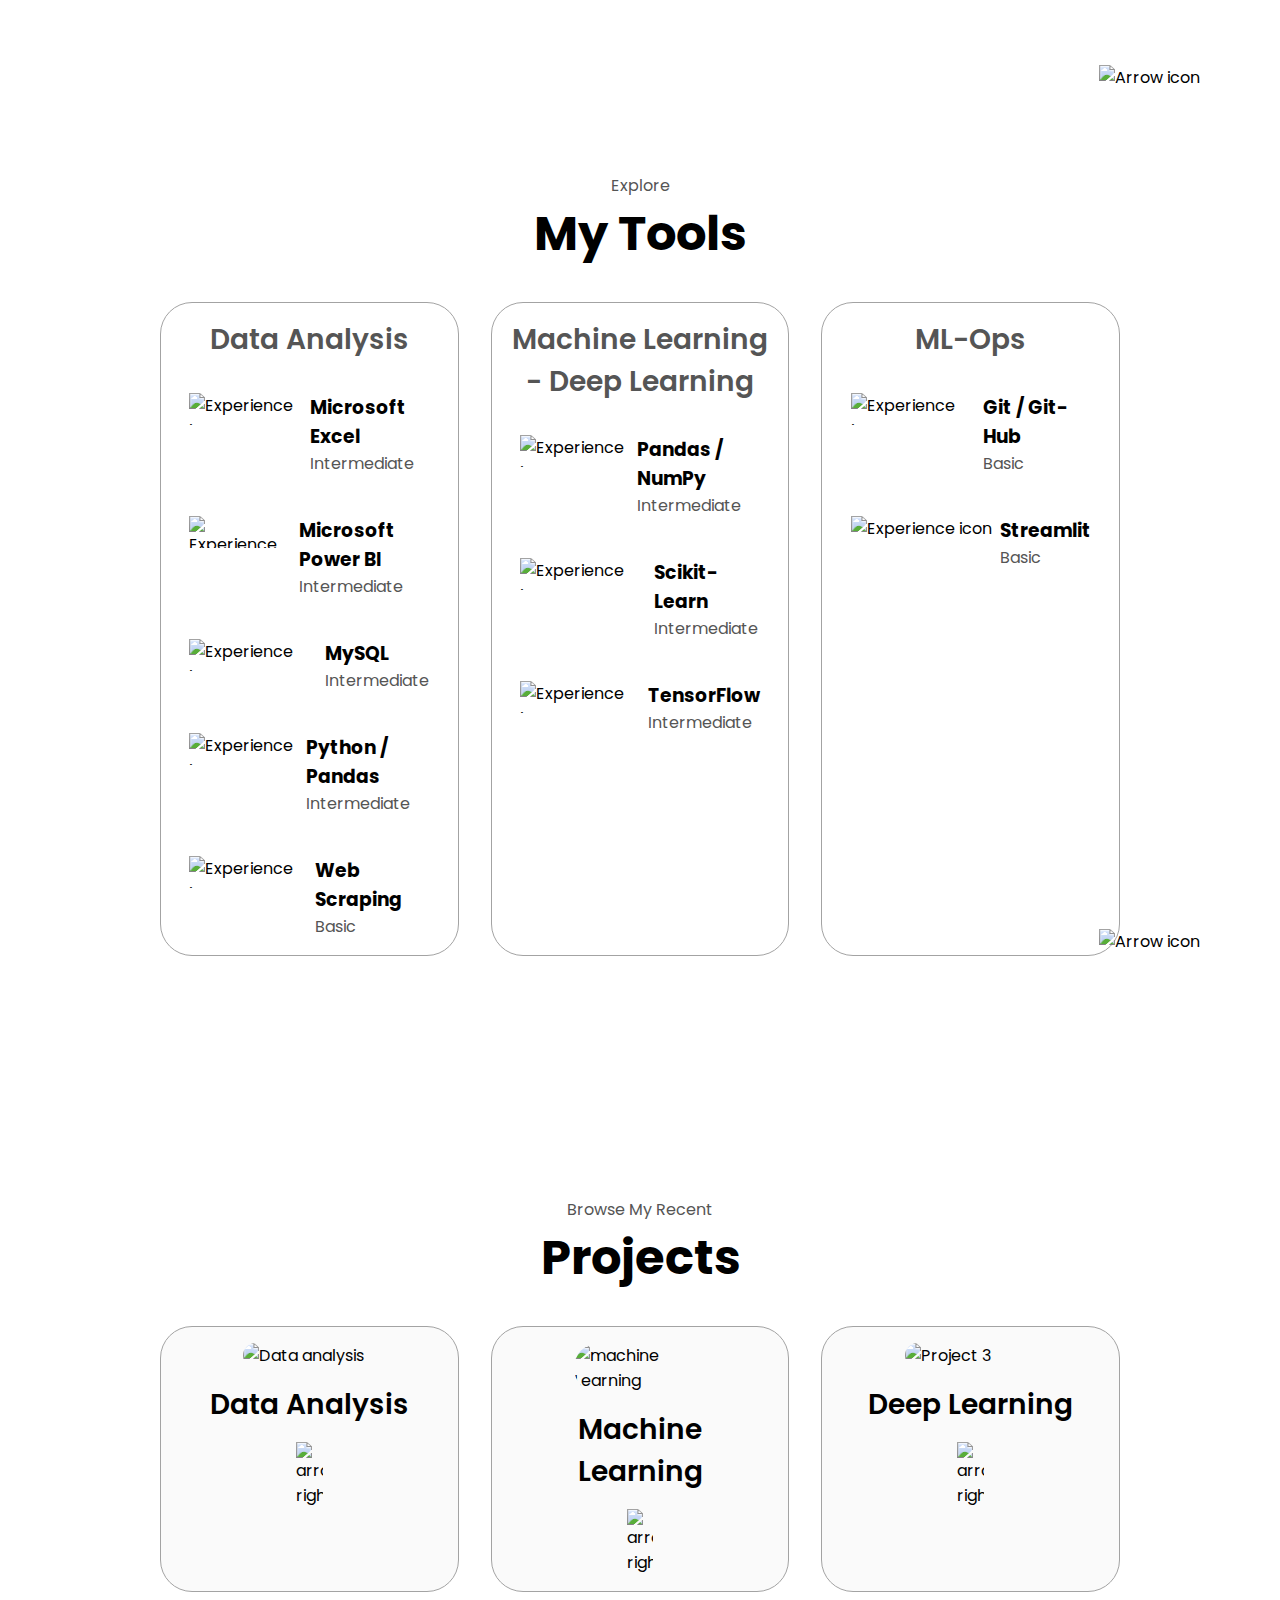
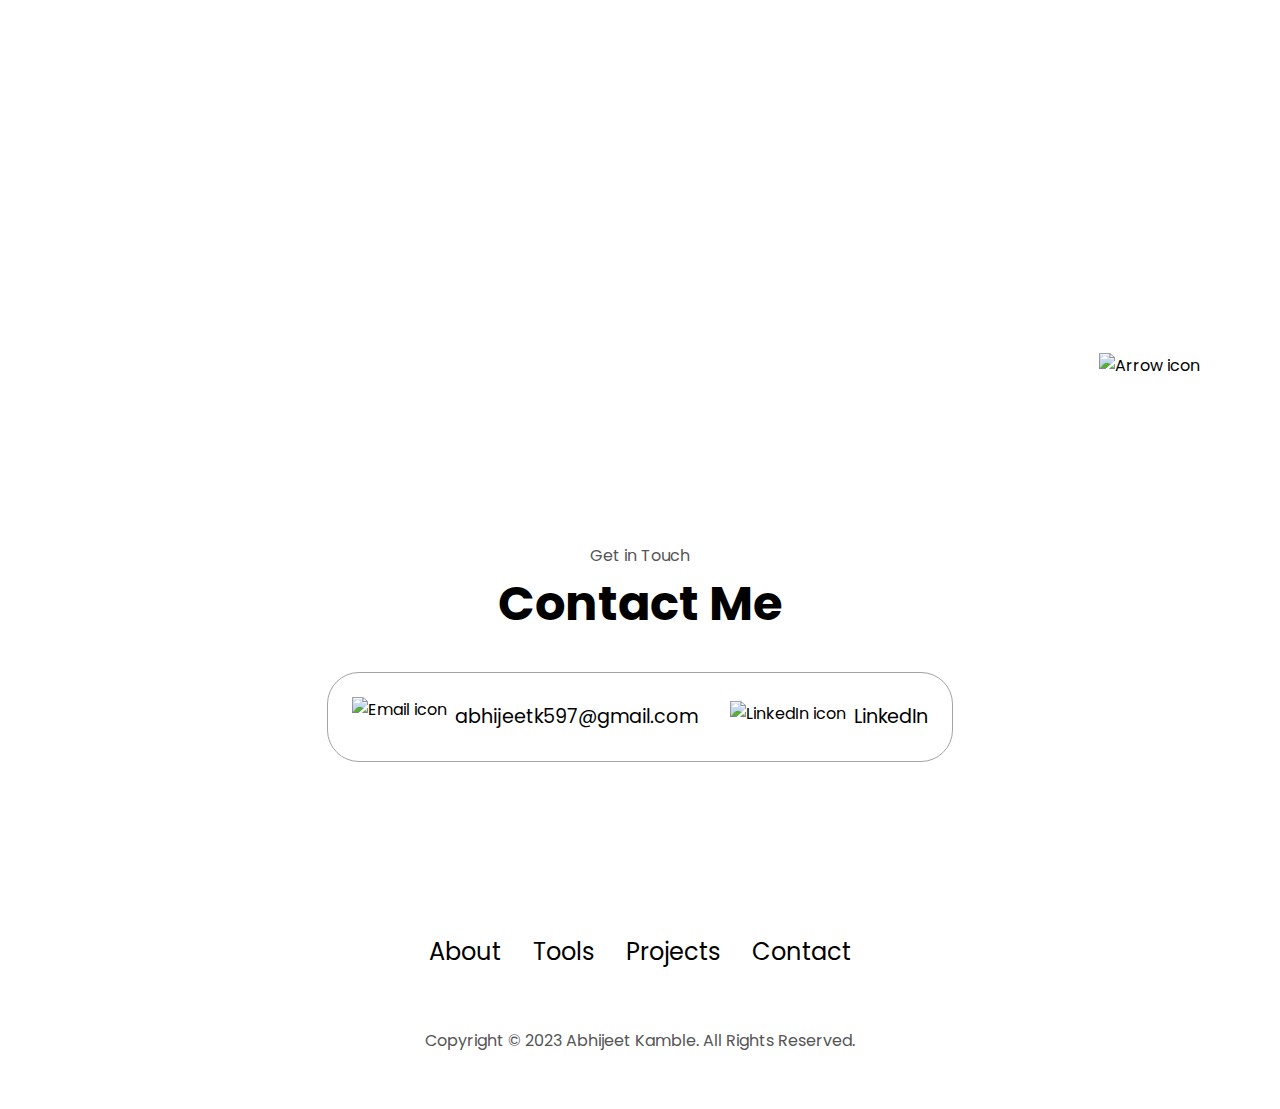
==== commit 9c5fa64d: "update 13" ====
--- a/index.html
+++ b/index.html
@@ -47,7 +47,7 @@
         <div class="btn-container">
           <button
             class="btn btn-color-2"
-            onclick="window.open('./assets/resume-example.pdf')"
+            onclick="window.open('./assets/no-resume.pdf')"
           >
             Download CV
           </button>
@@ -105,11 +105,13 @@
           </div>
           <div class="text-container">
             <p>Pursuing 'Ikigai'</p>
-            <p>I am transitioning from Banking Industry to Data Science. Exploring 
-              Data Analysis, Business Intelligence, Python, ML Algorithms, and Deep 
+            <br>
+            <p>Exploring Data Analysis, Business Intelligence, Python, ML Algorithms, and Deep 
               Learning. </p><p>Developing skills to blend an analytical mindset and a curious
               approach into the dynamic field of Data Science for impactful contributions.</p>
-            <p>Earlier, I have worked for the State Bank of India as Assistant Manager.    
+            <br>
+            <p>I am transitioning from Banking Industry and earlier, I have 
+              worked for the State Bank of India as an Assistant Manager.    
             </p>
 
           </div>
--- a/style.css
+++ b/style.css
@@ -294,7 +294,7 @@
 }
 
 .details-container {
-  padding: 1.5rem;
+  padding: 1rem;
   flex: 1;
   background: white;
   border-radius: 2rem;
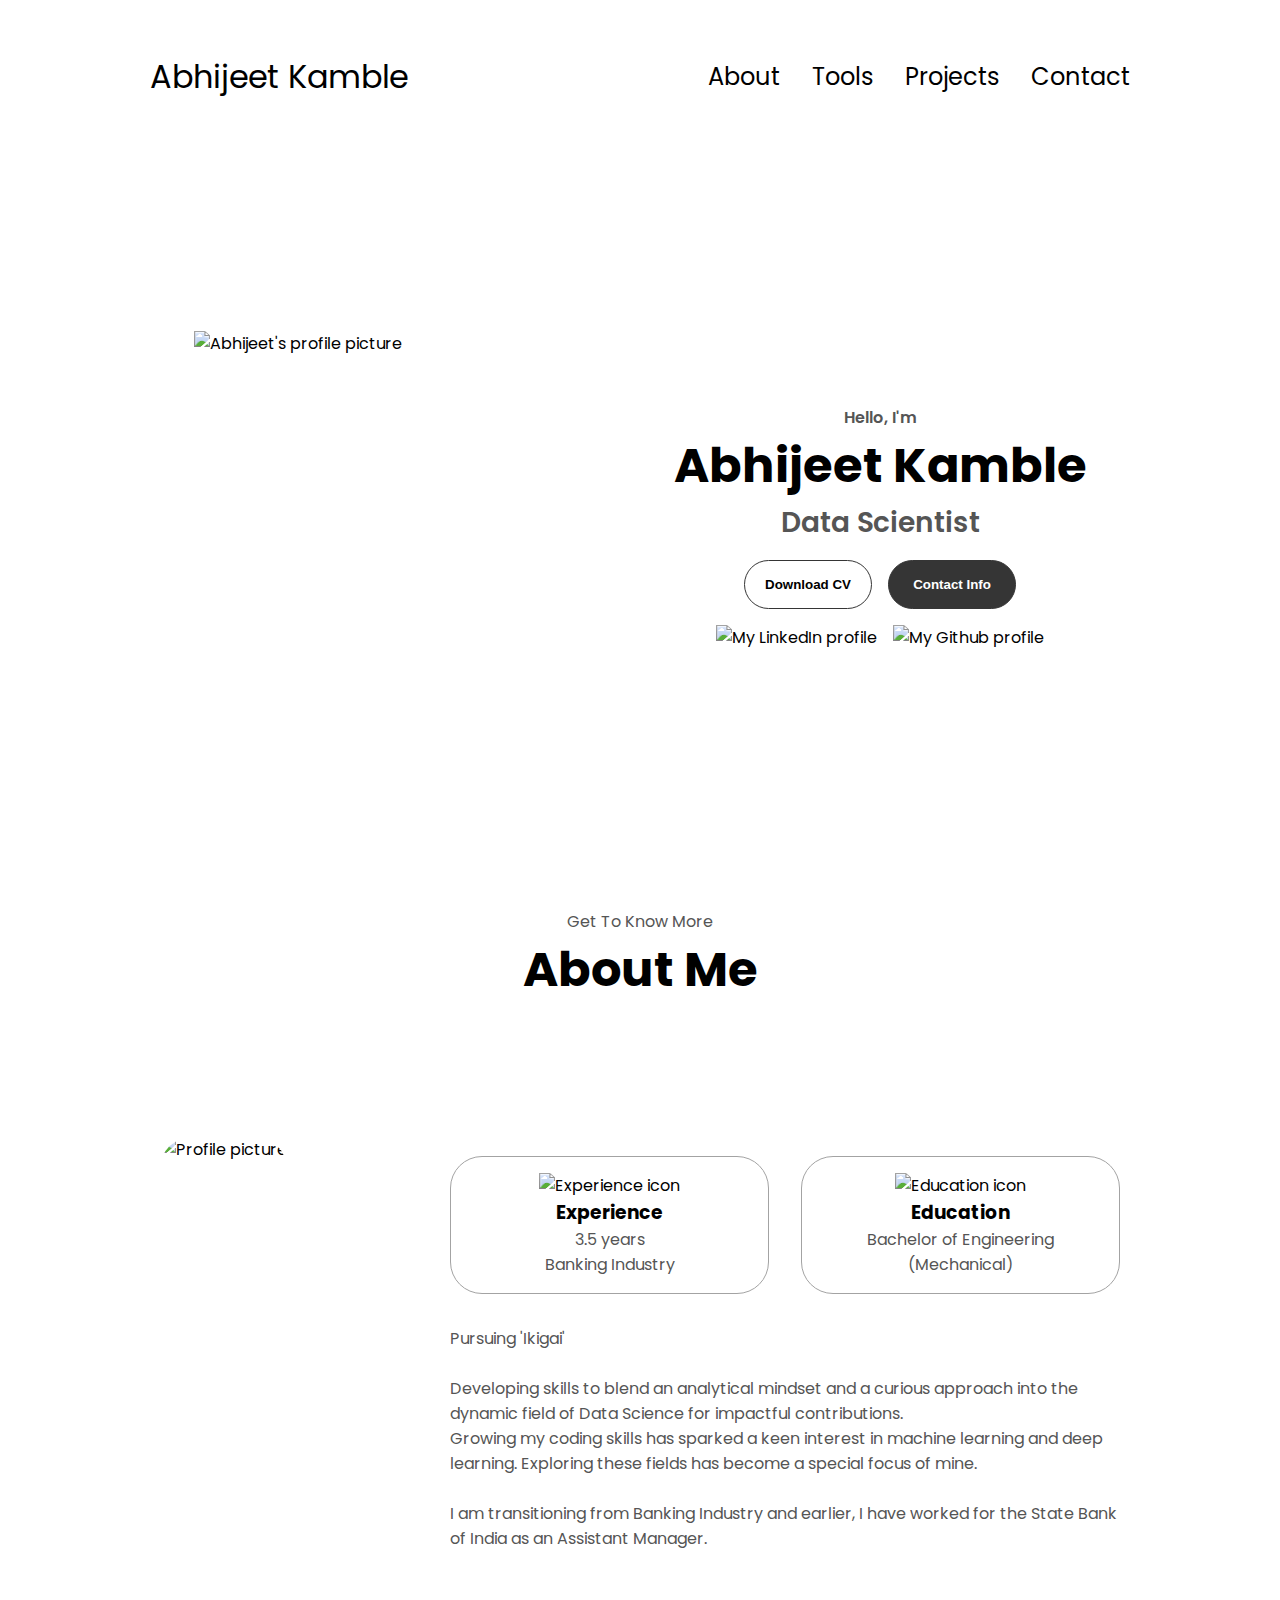
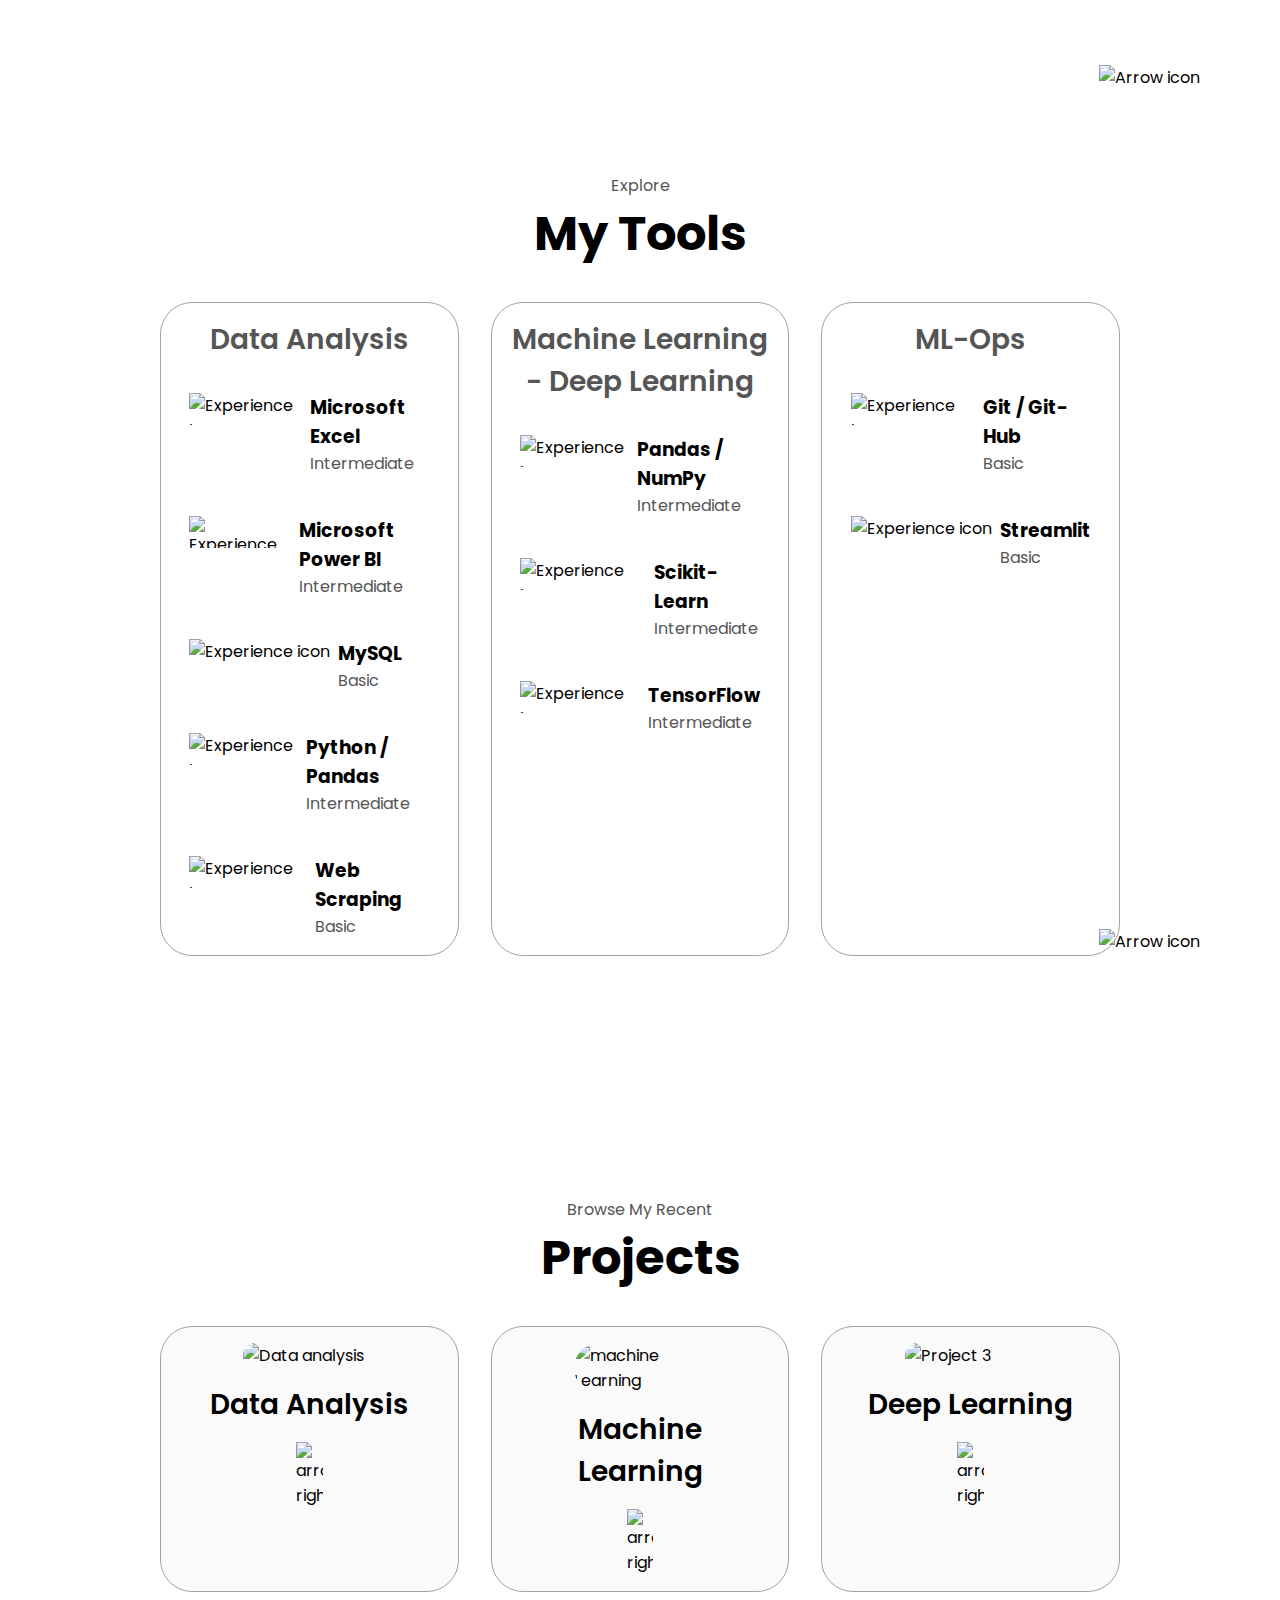
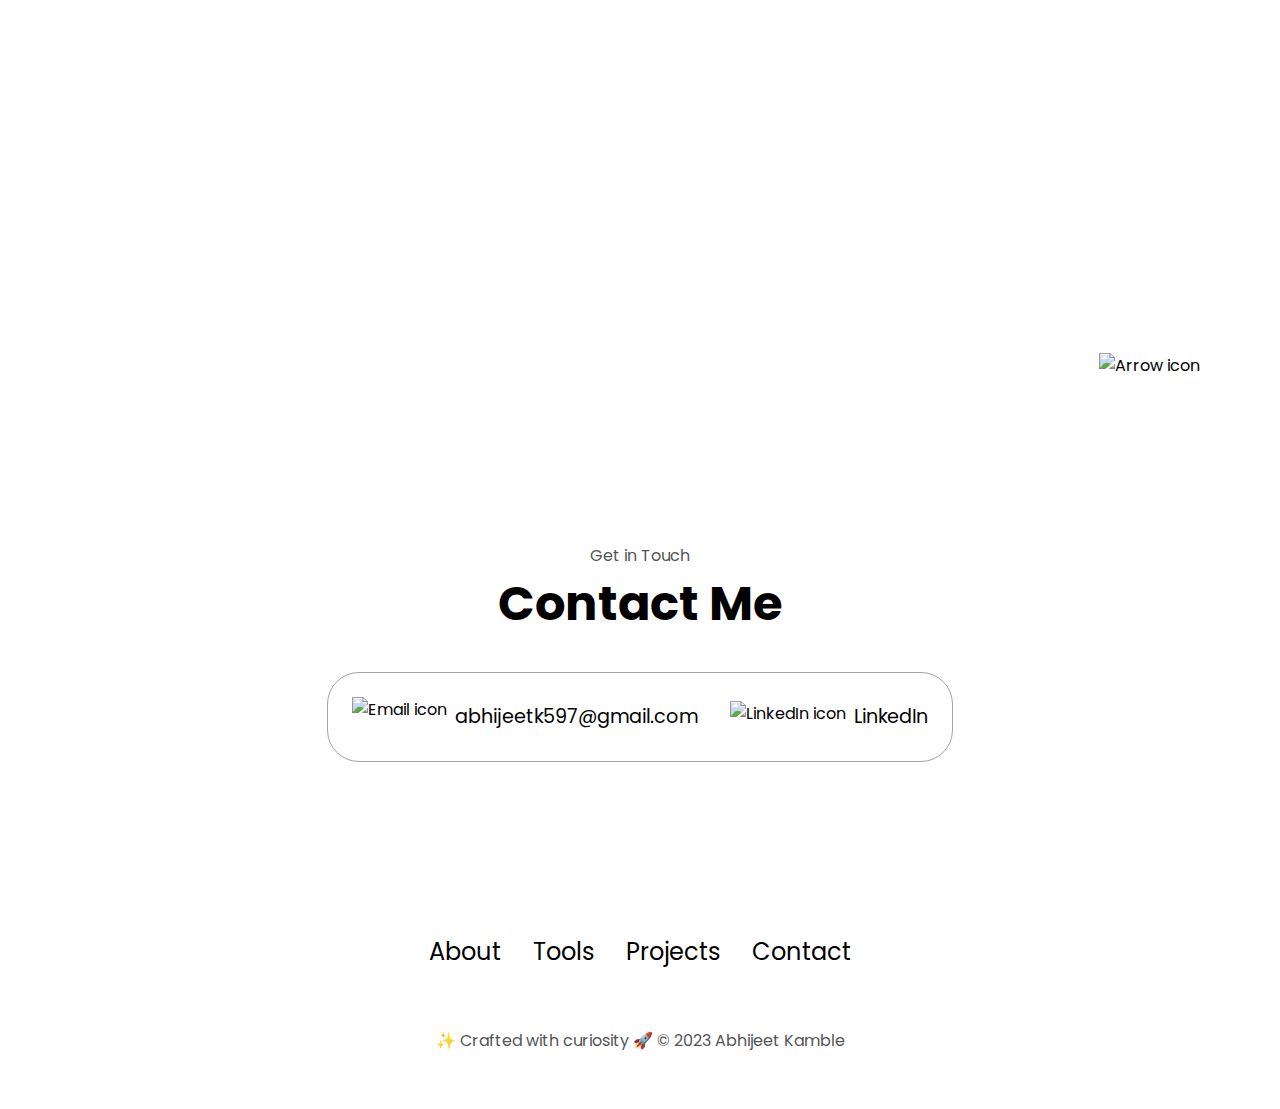
==== commit fd33bb9c: "Resume updated" ====
--- a/index.html
+++ b/index.html
@@ -4,7 +4,7 @@
     <meta charset="UTF-8" />
     <meta http-equiv="X-UA-Compatible" content="IE=edge" />
     <meta name="viewport" content="width=device-width, initial-scale=1.0" />
-    <title>My Portfolio</title>
+    <title>Abhijeet's Portfolio</title>
     <link rel="stylesheet" href="style.css" />
     <link rel="stylesheet" href="mediaqueries.css" />
   </head>
@@ -21,7 +21,7 @@
       </div>
     </nav>
     <nav id="hamburger-nav">
-      <div class="logo">John Doe</div>
+      <div class="logo">Abhijeet Kamble</div>
       <div class="hamburger-menu">
         <div class="hamburger-icon" onclick="toggleMenu()">
           <span></span>
@@ -47,7 +47,7 @@
         <div class="btn-container">
           <button
             class="btn btn-color-2"
-            onclick="window.open('./assets/no-resume.pdf')"
+            onclick="window.open('./assets/Abhijeet_Kamble_Resume.pdf')"
           >
             Download CV
           </button>
@@ -106,10 +106,10 @@
           <div class="text-container">
             <p>Pursuing 'Ikigai'</p>
             <br>
-            <p>Exploring Data Analysis, Business Intelligence, Python, ML Algorithms, and Deep 
-              Learning. </p><p>Developing skills to blend an analytical mindset and a curious
+            <p>Developing skills to blend an analytical mindset and a curious
               approach into the dynamic field of Data Science for impactful contributions.</p>
-            <br>
+            <p>Growing my coding skills has sparked a keen interest in machine learning and deep learning. 
+              Exploring these fields has become a special focus of mine. </p><br/>
             <p>I am transitioning from Banking Industry and earlier, I have 
               worked for the State Bank of India as an Assistant Manager.    
             </p>
@@ -117,26 +117,7 @@
           </div>
         </div>
       </div>
-      <!-- <details>
-        <summary>
-          <p class="section__text__p2"> My Certifications</p>
-          <span class="icon">👇</span>
-        </summary>
-        <p>
-          <table>
-            <tr>
-              <td>Certification</td>
-              <td>Issued By</td>
-            </tr>
-            <tr>
-              <td>Supervised Machine Learning: Regression and Classification</td>
-              <td>DeepLearning.AI</td>
-            </tr>
-            <tr></tr>
-            <tr></tr>
-          </table>
-        </p>
-      </details> -->
+
       <img
         src="./assets/arrow.png"
         alt="Arrow icon"
@@ -182,7 +163,7 @@
                 />
                 <div>
                   <h3>MySQL</h3>
-                  <p>Intermediate</p>
+                  <p>Basic</p>
                 </div>
               </article>
               <article>
@@ -385,7 +366,7 @@
           </ul>
         </div>
       </nav>
-      <p>Copyright &#169; 2023 Abhijeet Kamble. All Rights Reserved.</p>
+      <p>&#10024 Crafted with curiosity &#128640 &#169; 2023 Abhijeet Kamble</p>
     </footer>
     <script src="script.js"></script>
   </body>
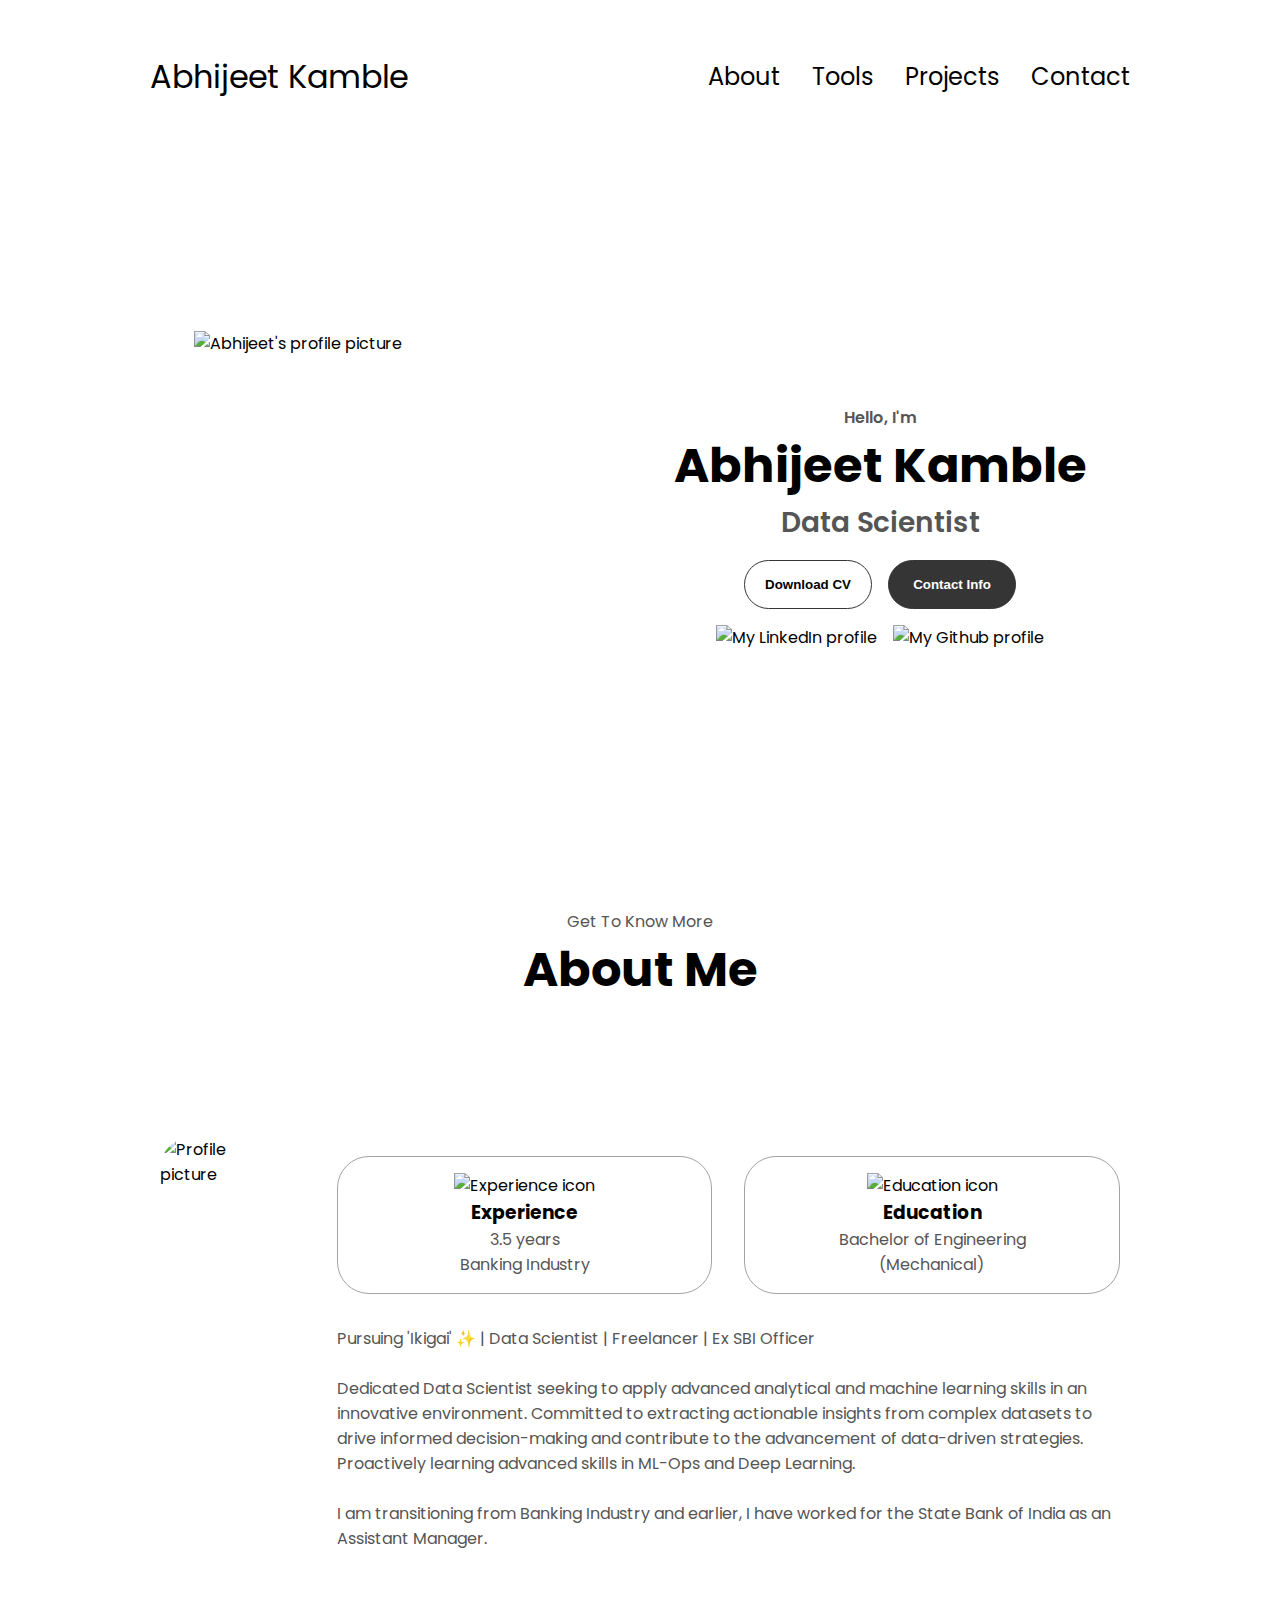
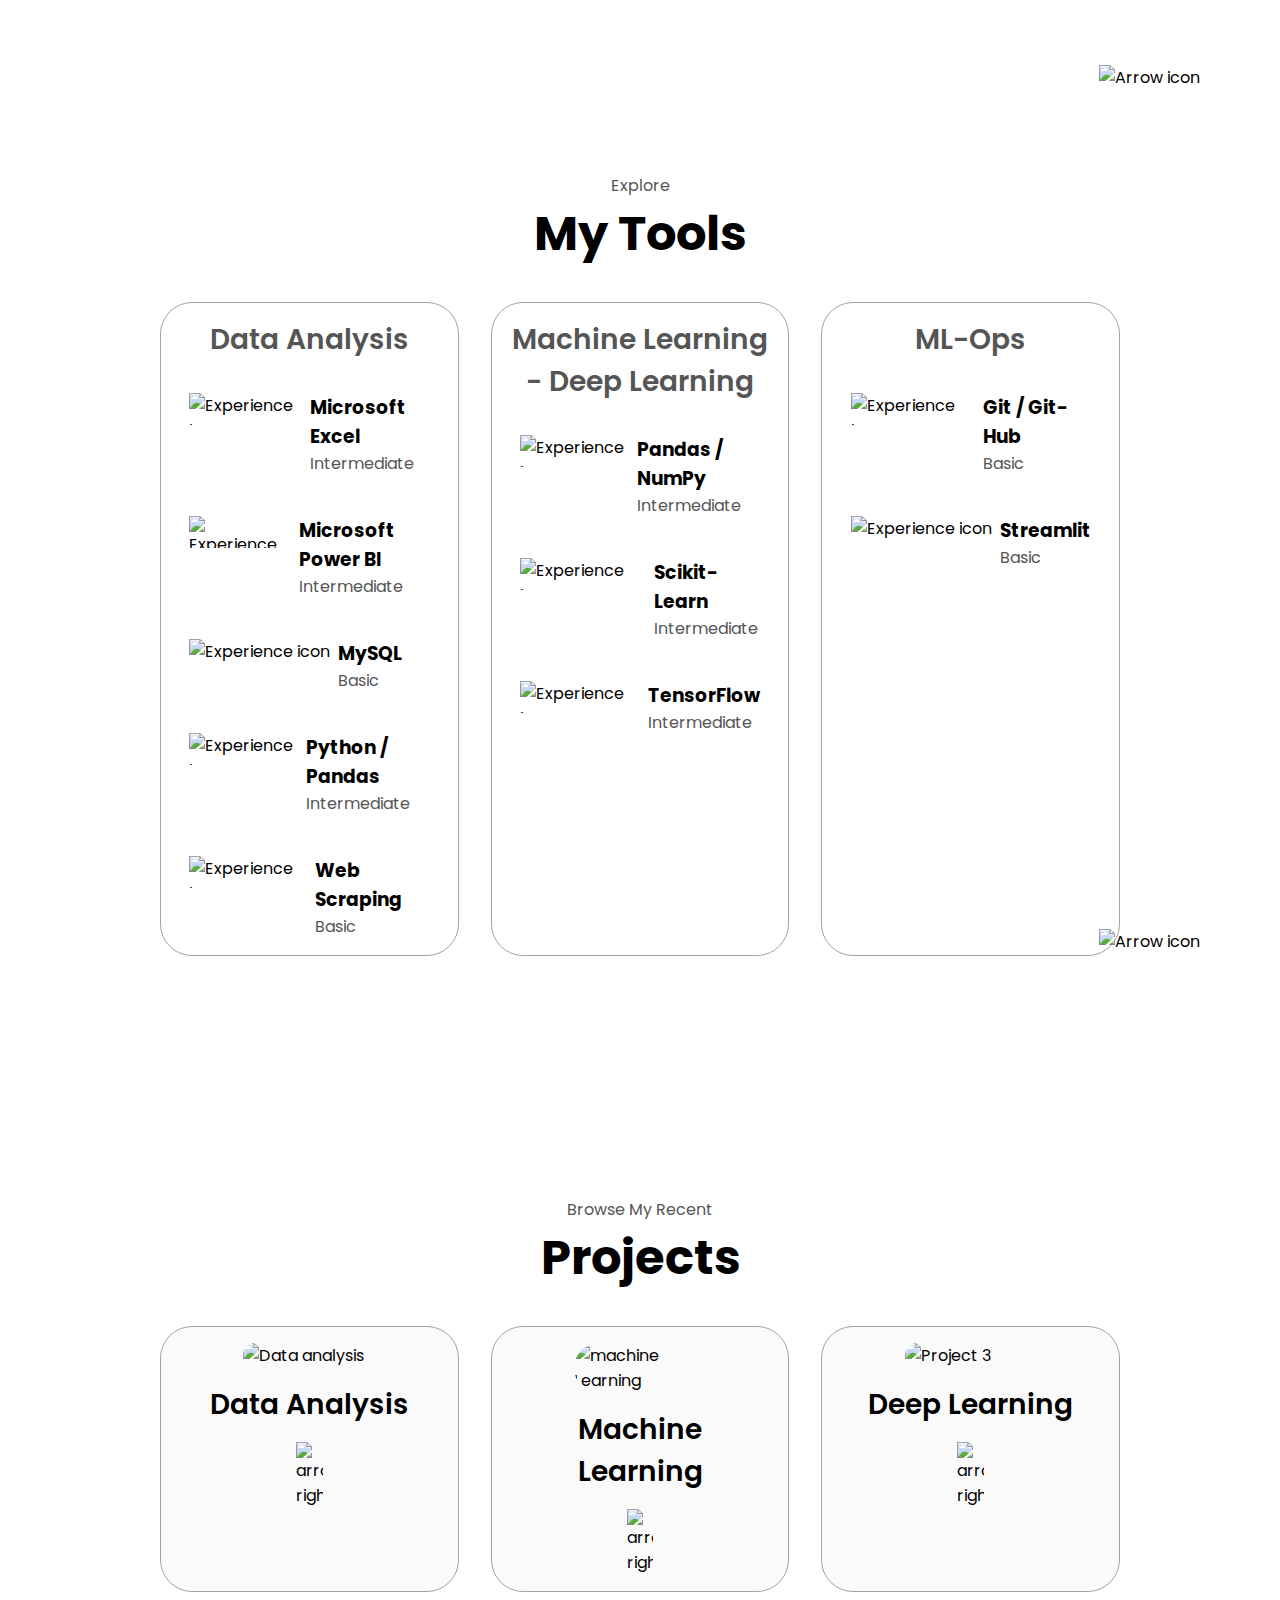
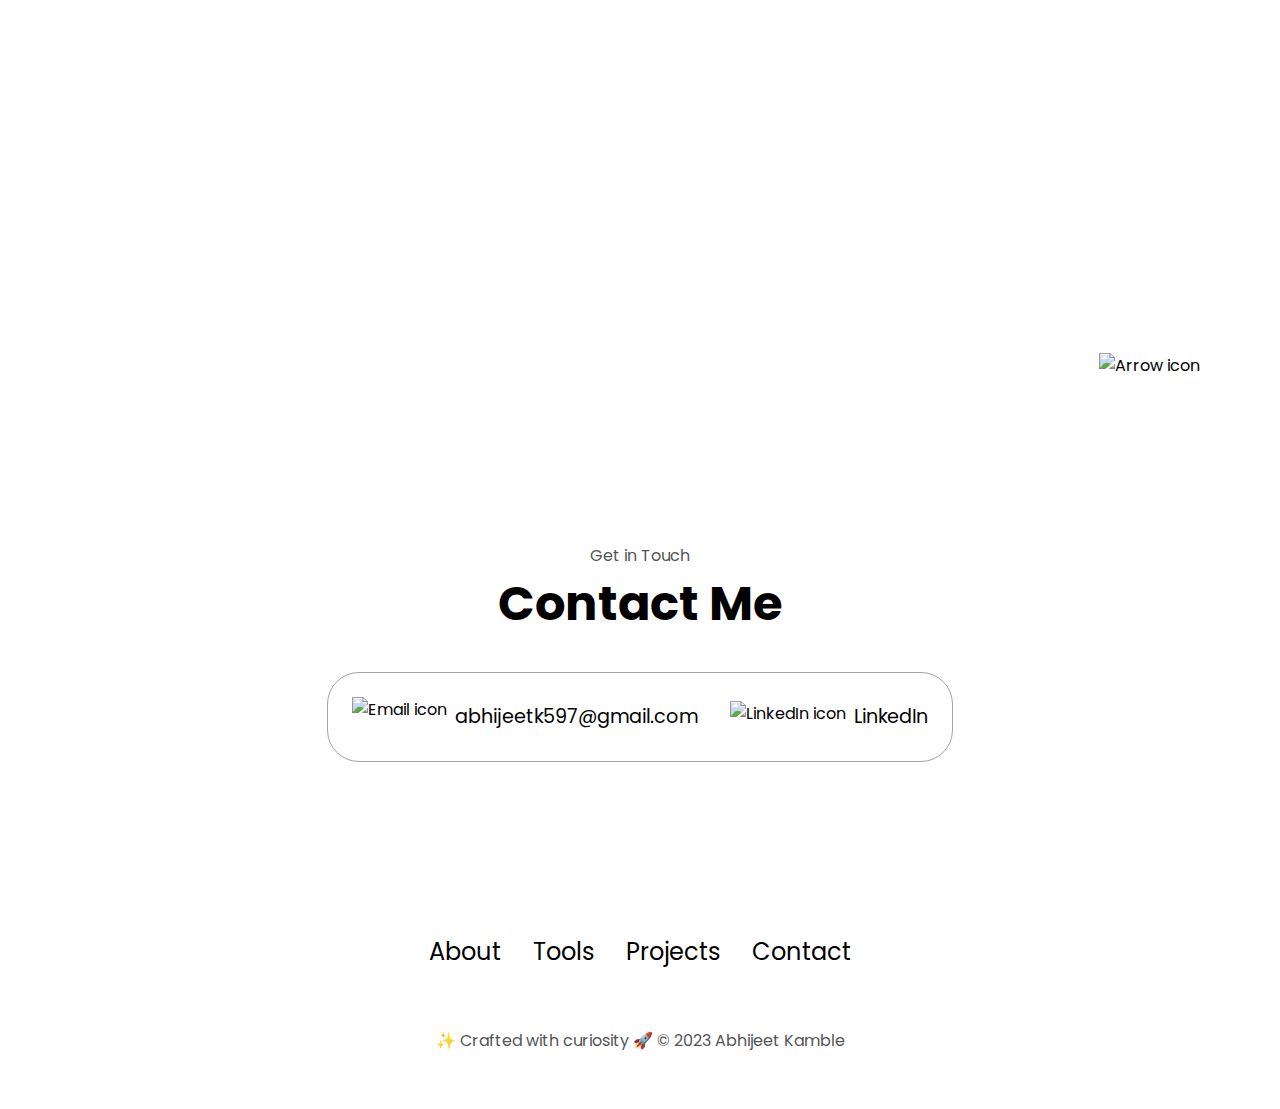
==== commit d4119623: "about section updated" ====
--- a/index.html
+++ b/index.html
@@ -104,12 +104,13 @@
             </div>
           </div>
           <div class="text-container">
-            <p>Pursuing 'Ikigai'</p>
+            <p>Pursuing 'Ikigai' &#10024 | Data Scientist | Freelancer | Ex SBI Officer</p>
             <br>
-            <p>Developing skills to blend an analytical mindset and a curious
-              approach into the dynamic field of Data Science for impactful contributions.</p>
-            <p>Growing my coding skills has sparked a keen interest in machine learning and deep learning. 
-              Exploring these fields has become a special focus of mine. </p><br/>
+            <p>Dedicated Data Scientist seeking to apply advanced analytical and machine learning 
+              skills in an innovative environment. Committed to extracting actionable insights 
+              from complex datasets to drive informed decision-making and contribute to the 
+              advancement of data-driven strategies. 
+              Proactively learning advanced skills in ML-Ops and Deep Learning.</p><br/>
             <p>I am transitioning from Banking Industry and earlier, I have 
               worked for the State Bank of India as an Assistant Manager.    
             </p>
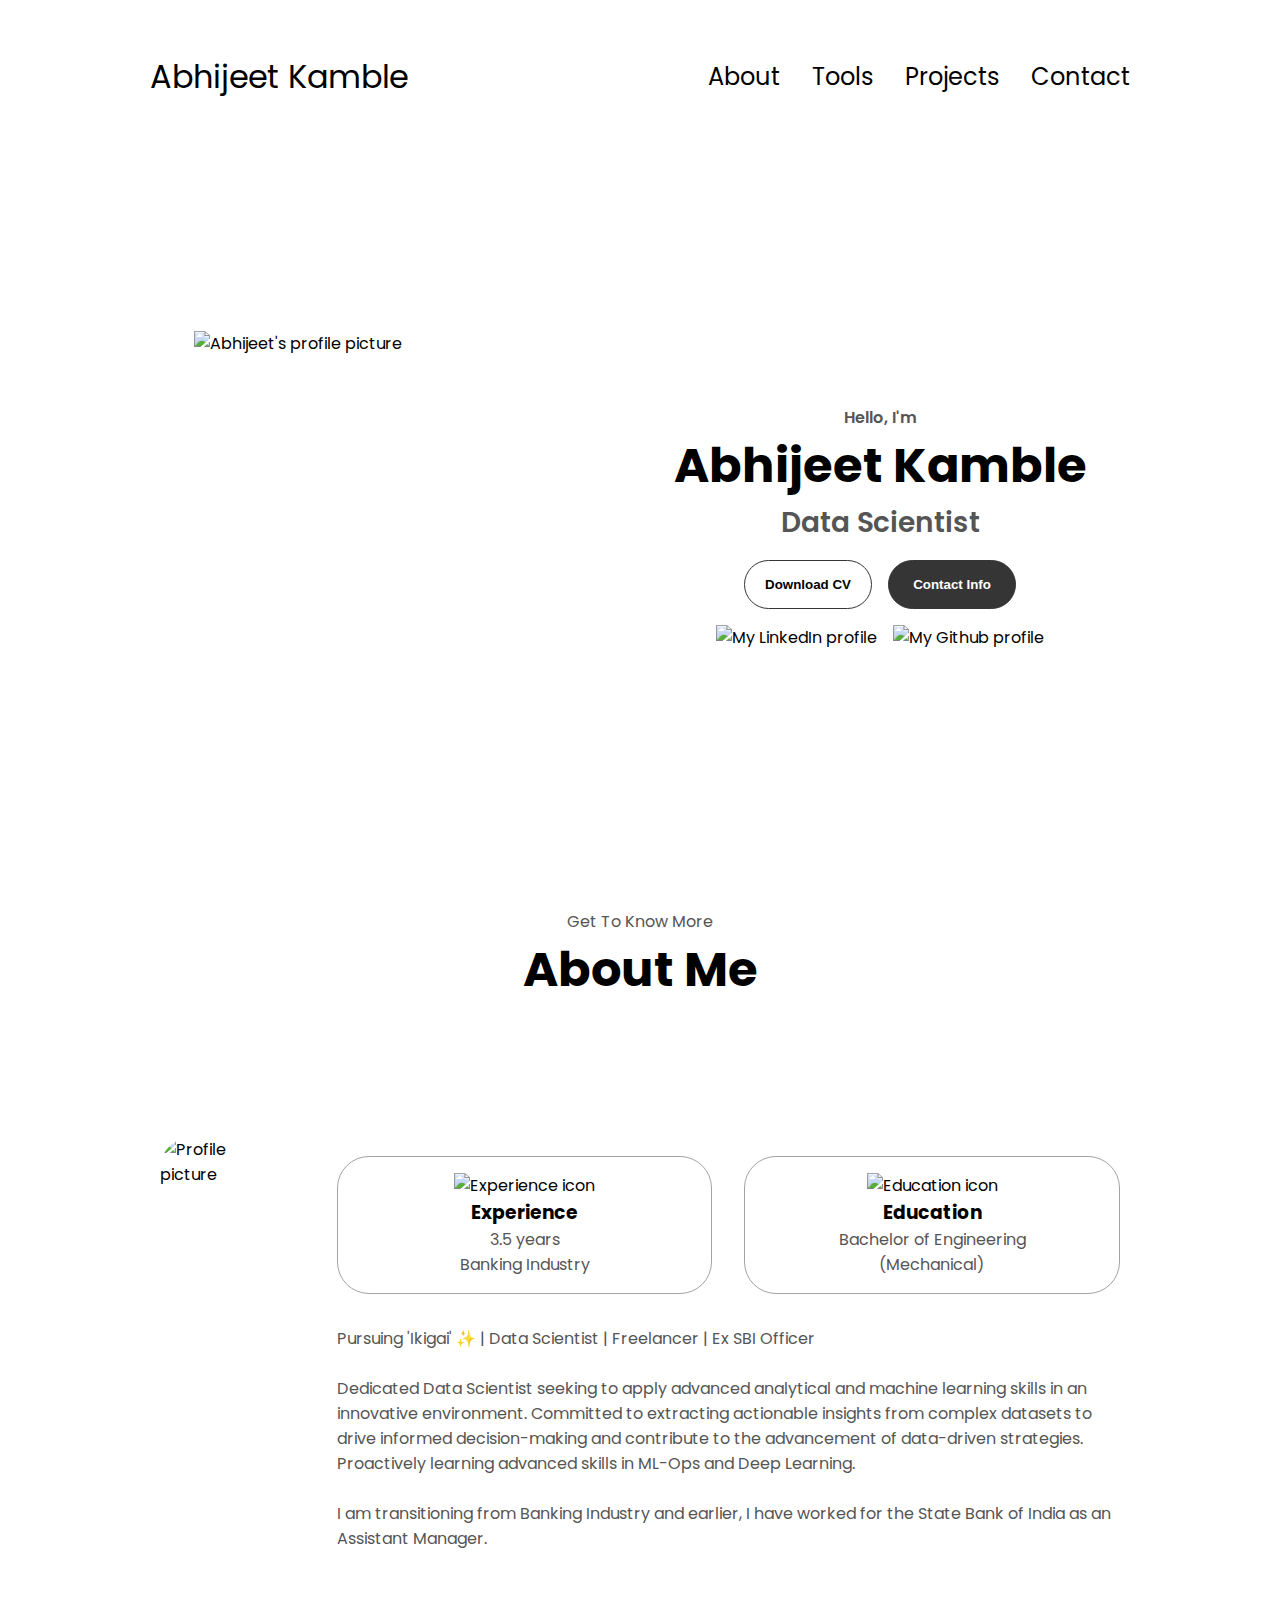
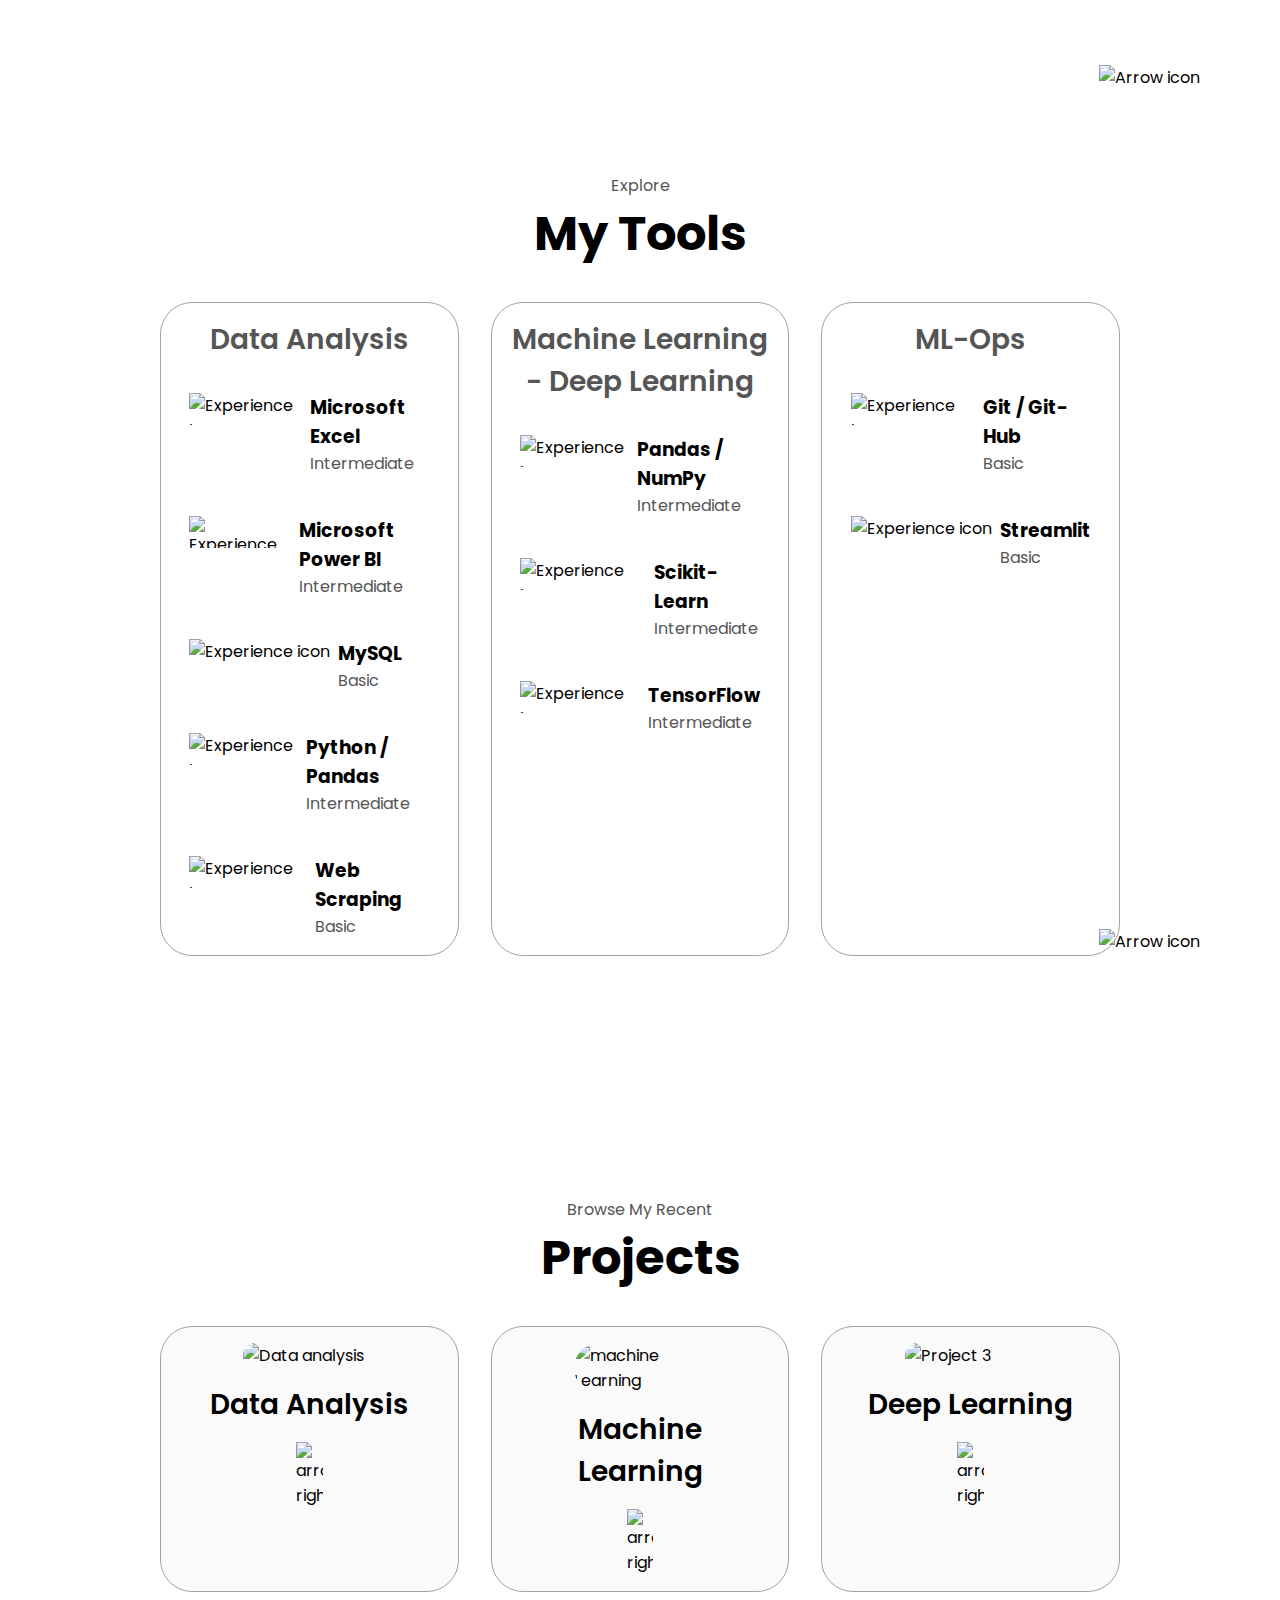
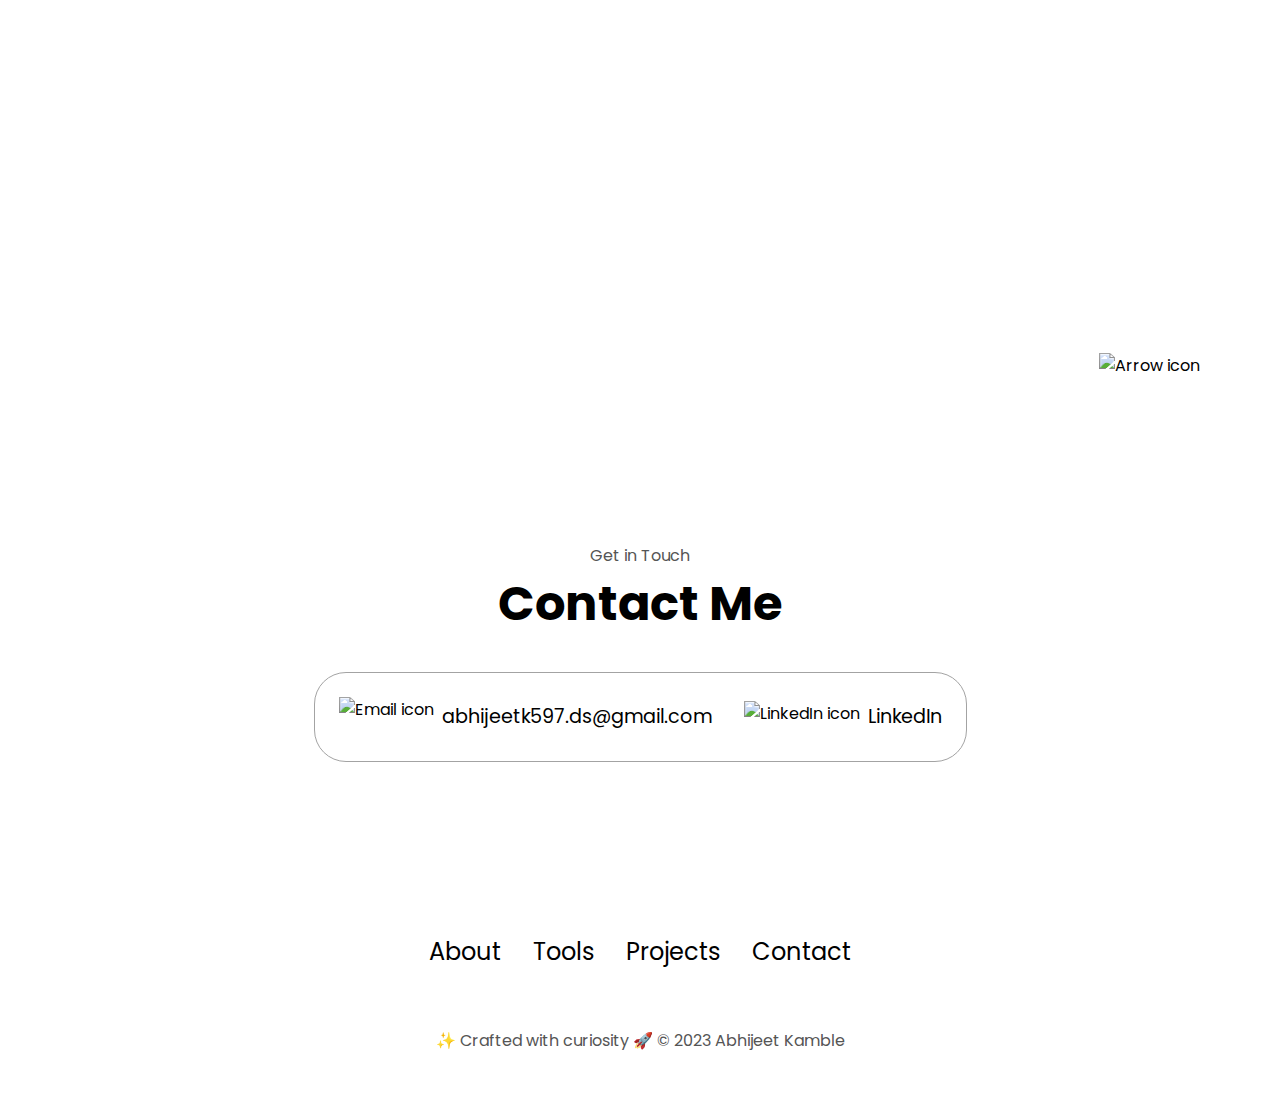
==== commit ea606b5f: "email update 1" ====
--- a/index.html
+++ b/index.html
@@ -344,7 +344,7 @@
             alt="Email icon"
             class="icon contact-icon email-icon"
           />
-          <p><a href="mailto:abhijeetk597@gmail.com">abhijeetk597@gmail.com</a></p>
+          <p><a href="mailto:abhijeetk597.ds@gmail.com">abhijeetk597.ds@gmail.com</a></p>
         </div>
         <div class="contact-info-container">
           <img
